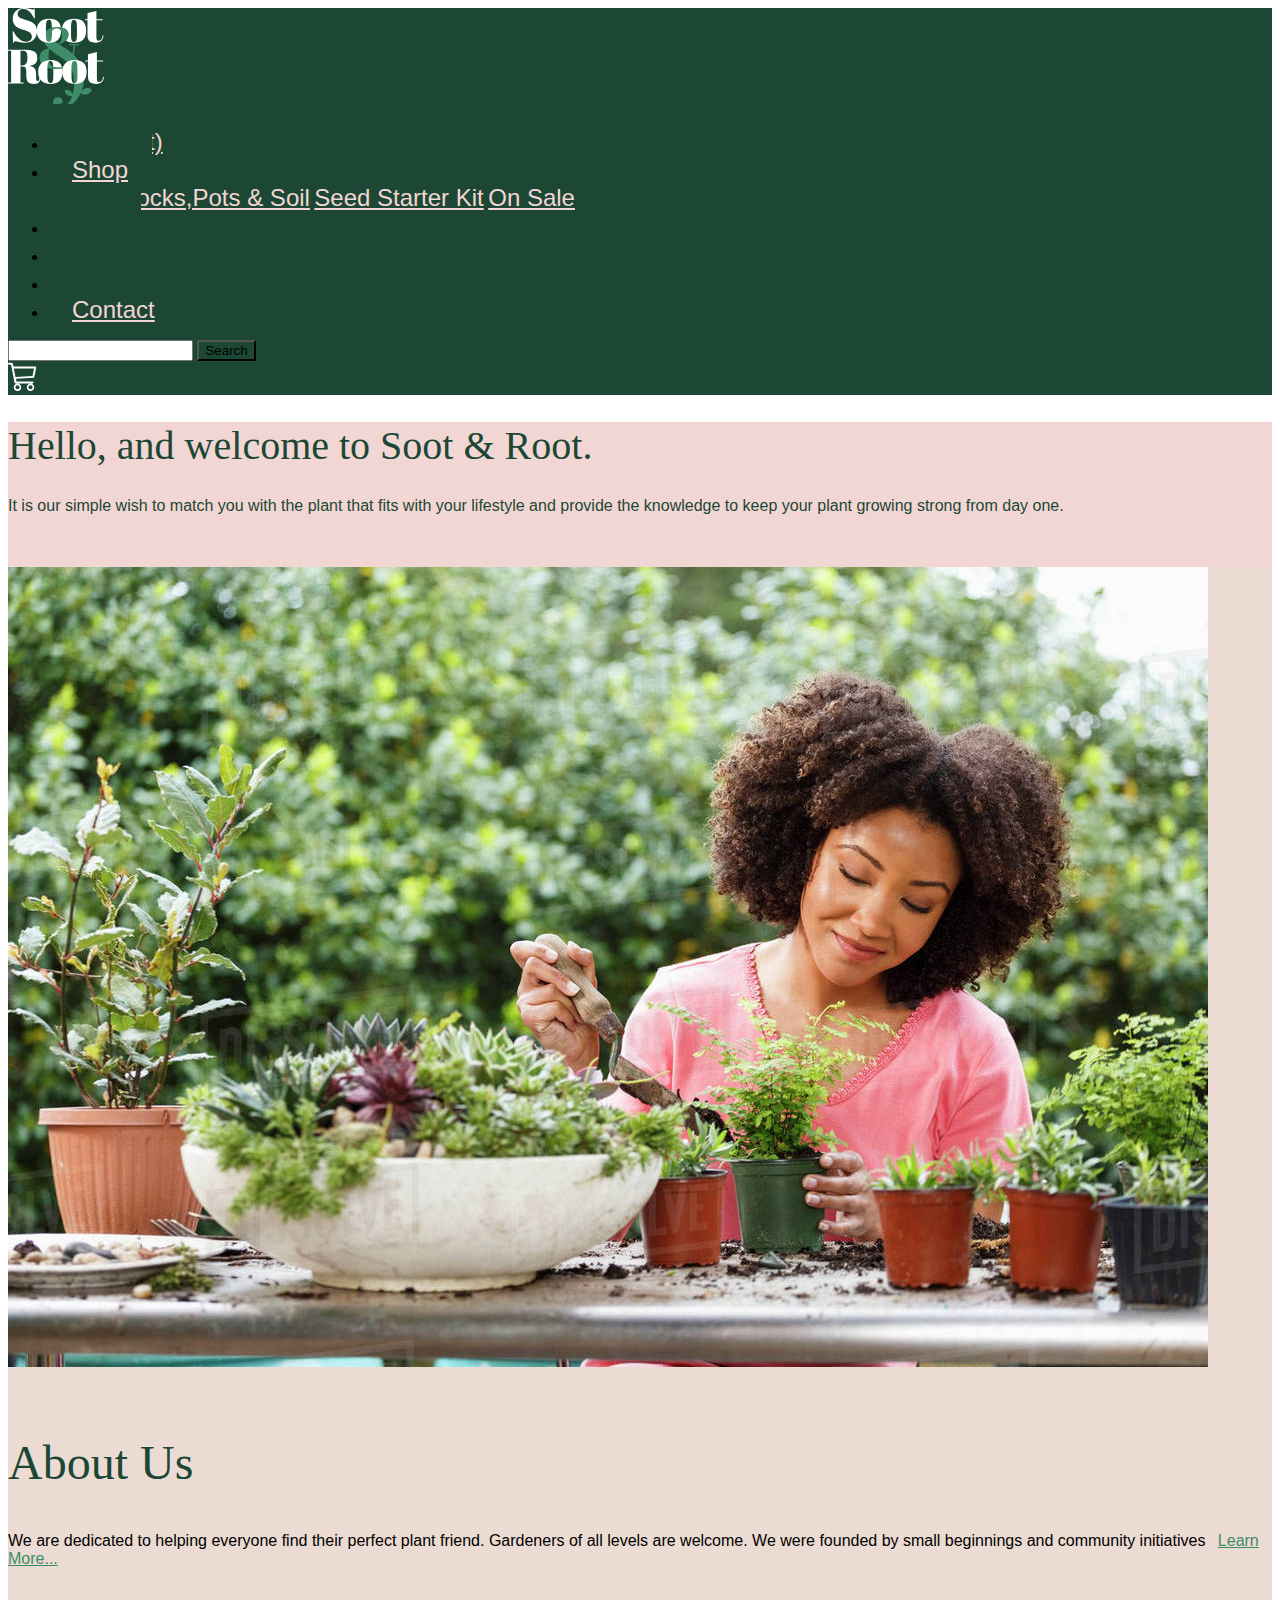
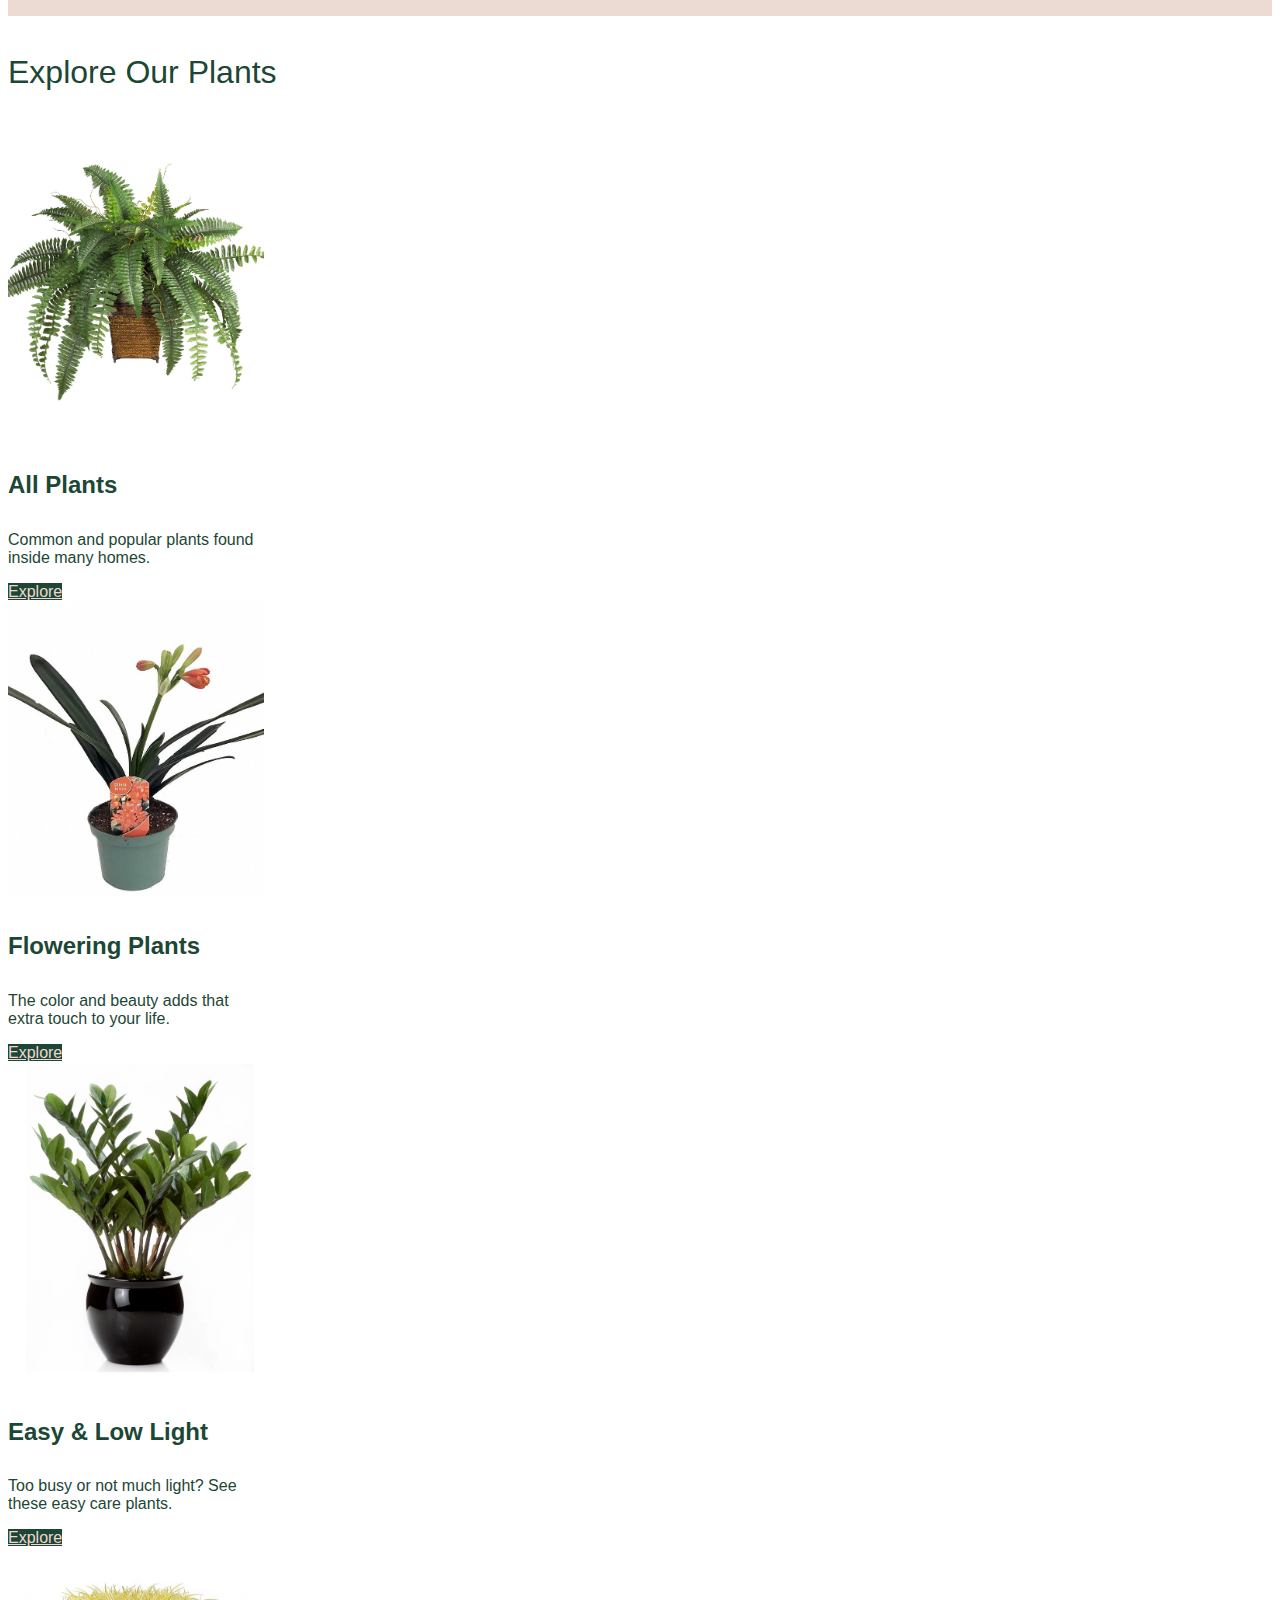
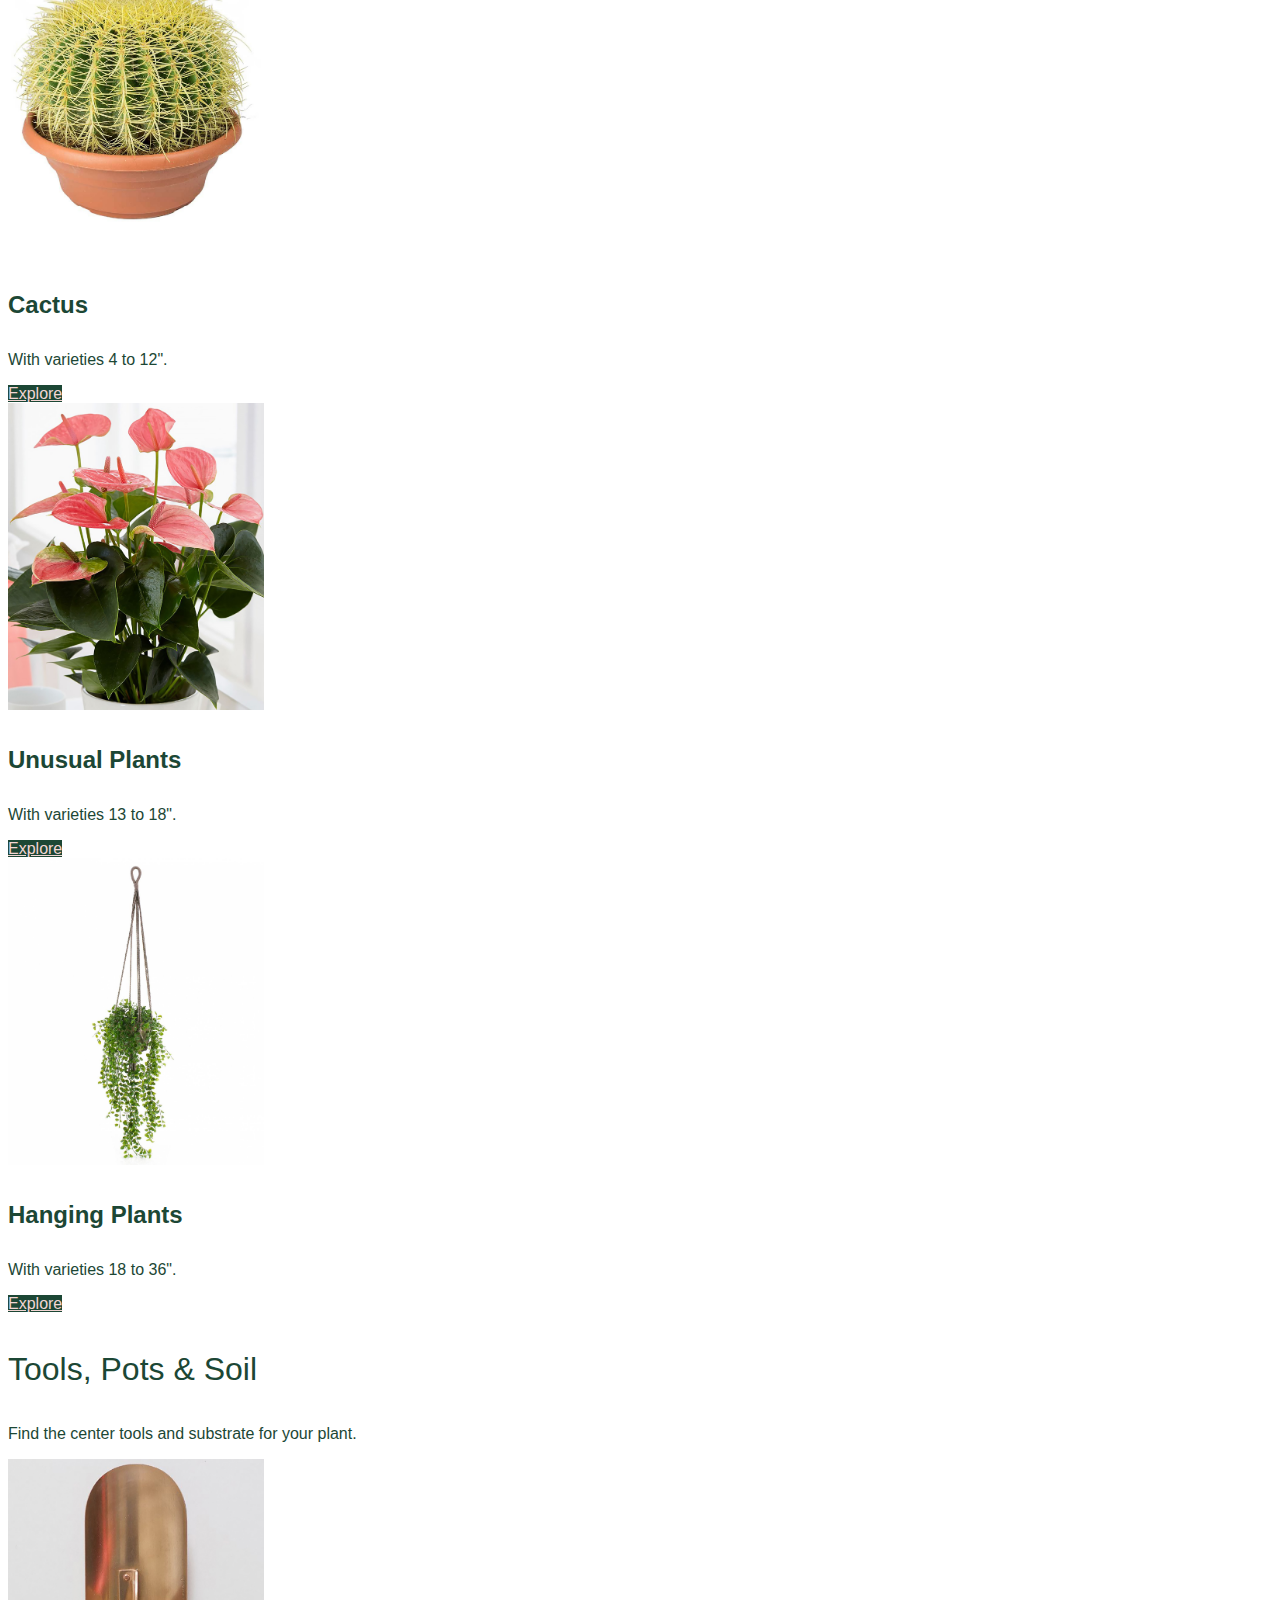
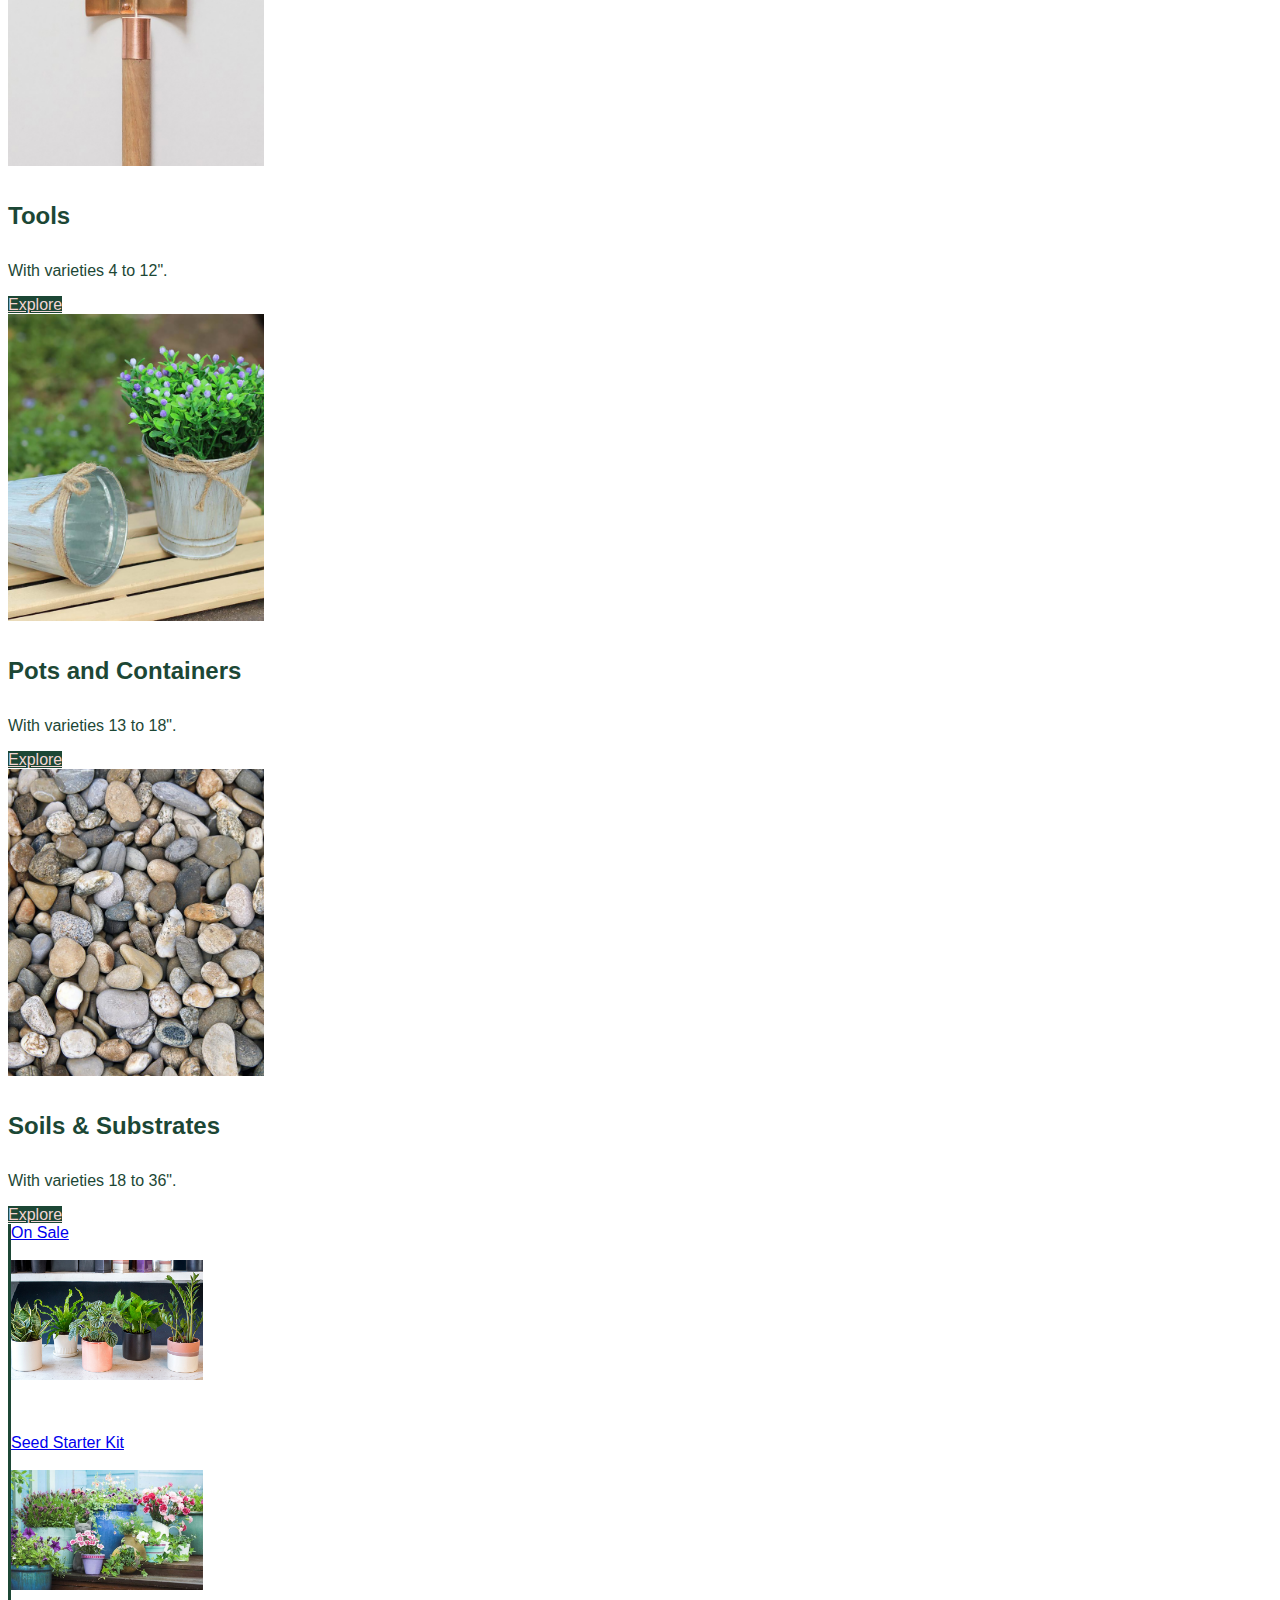
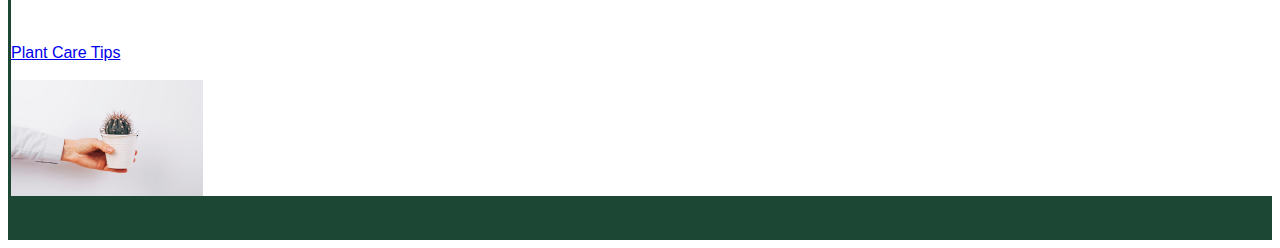
==== sandr/index.html @ 1f1c5379 "Update index.html" ====
<!DOCTYPE html>
<html lang="en">
<head>
    <meta charset="UTF-8">
    <meta name="viewport" content="width=device-width, initial-scale=1.0">
    <title>Soot&Root HomePage</title>


    <link href="https://fonts.googleapis.com/css2?family=Libre+Baskerville&display=swap" rel="stylesheet">


 <!-- Bootstrap CSS -->
 <link rel="stylesheet" href="https://maxcdn.bootstrapcdn.com/bootstrap/4.0.0-beta.2/css/bootstrap.min.css" integrity="sha384-PsH8R72JQ3SOdhVi3uxftmaW6Vc51MKb0q5P2rRUpPvrszuE4W1povHYgTpBfshb" crossorigin="anonymous">
 <link href="styles/main.css" rel="stylesheet">



</head>
<body>


  <!-- NAVBAR -->

    <nav class="navbar navbar-expand-lg navbar-dark sticky-top">
        <div class="container">

        <a class="navbar-brand" href="#"><img src="images/soot&root_logo.svg" alt="Soot & Root" id="logo"></a>

        <button class="navbar-toggler" type="button" data-toggle="collapse" data-target="#navbarTogglerDemo02" aria-controls="navbarTogglerDemo02" aria-expanded="false" aria-label="Toggle navigation">
          <span class="navbar-toggler-icon"></span>
        </button>

        <div class="collapse navbar-collapse" id="navbarTogglerDemo02">
          <ul class="navbar-nav mr-auto mt-2 mt-lg-0">
            <li class="nav-item active">
              <a class="nav-link" href="#"><span class="sr-only">(current)</span></a>
            </li>

            <li class="nav-item dropdown">
                <a class="nav-link dropdown-toggle"  data-toggle="dropdown" data-target="dropdown_target" href="">Shop</a>

                <span class="caret"></span>

                <div class="dropdown-menu" aria-labelledby="dropdown_target">

                  <a class="dropdown-item" href="plants.html">Plants</a>
                    <a class="dropdown-item" href="tools.html">Rocks,Pots & Soil</a>
                    <a class="dropdown-item" href="#">Seed Starter Kit</a>
                    <a class="dropdown-item" href="#">On Sale</a>

                </div>
            </li>

            <li class="nav-item">
                <a class="nav-link" href="#">Cart</a>
            </li>
            <li class="nav-item">
                <a class="nav-link" href="#">Account</a>
            </li>
            <li class="nav-item">
              <a class="nav-link" href="">About Us</a>
          </li>
          <li class="nav-item">
              <a class="nav-link" href="">Contact</a>
          </li>
        </ul>


    <span class="search">

        <form class="form-inline">
            <input class="form-control-sm border-0" type="search" placeholder=""
            aria-label="Search">
            <button class="border-0 btn btn-secondary" style="background-color:rgb(28,71,53);" type="submit">Search</button>
        </form>
    </span>

      <a class="navbar" href="#"><img src="images/icons/cart3.svg" alt="cart" id="cart"></a>
    </div>

</div>
</nav>
</div>

<!-- JUMBOTRON -->


<div class="jumbotron py-3">
    <div class="container border-0">
      <h1 class="display-3">Hello, and welcome to Soot & Root.</h1>
      <p class="lead">It is our simple wish to match you with the plant that fits with your lifestyle and provide the knowledge to keep your plant growing strong from day one.</p>
    </div>
    <br><br>
    <!-- <div>
      <p class="h4">Join us on social media we love to see your plants grow and hear your stories.</p>
      <br><br> -->
      <!-- <div class="d-inline">
      <a href="#"><img src="images/icons/instagram.svg" alt="" id="sM"></a>
      <a href="#"><img src="images/icons/twitter.svg" alt="" id="sM"></a>
      <a href="#"><img src="images/icons/pinterest.svg" alt="" id="sM"></a>
      <a href="#"><img src="images/icons/linkedin.svg" alt="" id="sM"></a>
    </div> -->

</div>

<!-- MAIN CONTENT -->
<div class="container-fluid" id="homepage-about">
<img src="images/about-us/woman-gardening.jpg" class="col-12">
<div class="col-12" id="aboutus-textblock">
    <h2 class="display-4">About Us</h2>
    <span>We are dedicated to helping everyone find their perfect plant friend. Gardeners of all levels are welcome. We were founded by small beginnings and community initiatives</span>
    <span><a id="aboutus-emphasis" href="#">Learn More...</a></span>

  </div>

</div>



    <div class="container">
      <div class="row">
        <div class="col-12 col-lg-9 pr-5">
          <p class="h2">Explore Our Plants</p>


          <div class="row">
          <div class="col-sm-4 mt-4" >
              <img src="images/plants/boston-fern.jpg"  class="card-img-top border-0 mb-4" alt="...">
            <div class="card border-0">
              <div class="card-body">
                <h4 class="card-title">All Plants</h4>
                <p class="card-text">Common and popular plants found inside many homes.</p>
                <a href="#" class="btn btn-primary border-0" style="background-color:rgb(28,71,53);">Explore</a>
              </div>
            </div>
          </div>
          <div class="col-sm-4 mt-4" >
              <img src="images/plants/Kaffir-Lily.jpg"  class="card-img-top mb-4" alt="...">
            <div class="card border-0">
              <div class="card-body">
                <h4 class="card-title">Flowering Plants</h4>
                <p class="card-text">The color and beauty adds that extra touch to your life.</p>
                <a href="#" class="btn btn-primary border-0" style="background-color:rgb(28,71,53);">Explore</a>

              </div>
            </div>
          </div>
          <div class="col-sm-4 mt-4">
            <img src="images/plants/zz-plant.jpg"  class="card-img-top mb-4" alt="...">
          <div class="card border-0">
            <div class="card-body">
              <h4 class="card-title">Easy & Low Light</h4>
              <p class="card-text">Too busy or not much light? See these easy care plants.</p>
              <a href="#" class="btn btn-primary border-0" style="background-color:rgb(28,71,53);">Explore</a>

            </div>
          </div>
        </div>

        <div class="container mt-5 ">
        </div>
        <div class="container">
          <div class="row">
              <div class="col-sm-4 mt-4">
                  <img src="images/plants/golden-barrel-cactus.jpg"  class="card-img-top mb-4" alt="...">
                <div class="card border-0" >
                  <div class="card-body">
                    <h4 class="card-title">Cactus</h4>
                    <p class="card-text">With varieties 4 to 12".</p>
                    <a href="#" class="btn btn-primary border-0" style="background-color:rgb(28,71,53);">Explore</a>

                  </div>
                </div>
              </div>
              <div class="col-sm-4 mt-4">
                  <img src="images/plants/flamingo-flower.jpg" class="card-img-top mb-4" alt="...">
                <div class="card border-0">
                  <div class="card-body">
                    <h4 class="card-title">Unusual Plants</h4>
                    <p class="card-text">With varieties 13 to 18".</p>
                    <a href="#" class="btn btn-primary border-0" style="background-color:rgb(28,71,53);">Explore</a>

                  </div>
                </div>
              </div>
              <div class="col-sm-4 mt-4">
                <img src="images/plants/creeping-fig.jpg" class="card-img-top mb-4" alt="...">
              <div class="card border-0">
                <div class="card-body">
                  <h4 class="card-title">Hanging Plants</h4>
                  <p class="card-text">With varieties 18 to 36".</p>
                  <a href="#" class="btn btn-primary border-0" style="background-color:rgb(28,71,53);">Explore</a>

                </div>
              </div>
            </div>

            <div class="container mt-5">
              <p class="h2">Tools, Pots & Soil </p>
              <p>Find the center tools and substrate for your plant.</p>
            </div>
            <div class="container">
              <div class="row">
                  <div class="col-sm-4 mt-4">
                      <img src="images/tools/tools.jpg" class="card-img-top mb-4" alt="...">
                    <div class="card border-0" >
                      <div class="card-body">
                        <h4 class="card-title">Tools</h4>
                        <p class="card-text">With varieties 4 to 12".</p>
                        <a href="#" class="btn btn-primary border-0" style="background-color:rgb(28,71,53);">Explore</a>

                      </div>
                    </div>
                  </div>
                  <div class="col-sm-4 mt-4">
                      <img src="images/tools/metal-pots.jpg" class="card-img-top mb-4" alt="...">
                    <div class="card border-0">
                      <div class="card-body">
                        <h4 class="card-title">Pots and Containers</h4>
                        <p class="card-text">With varieties 13 to 18".</p>
                        <a href="#" class="btn btn-primary border-0" style="background-color:rgb(28,71,53);">Explore</a>

                      </div>
                    </div>
                  </div>
                  <div class="col-sm-4 mt-4">
                    <img src="images/tools/river-rock.jpg" class="card-img-top mb-4" alt="...">
                  <div class="card border-0">
                    <div class="card-body">
                      <h4 class="card-title">Soils & Substrates</h4>
                      <p class="card-text">With varieties 18 to 36".</p>
                      <a href="#" class="btn btn-primary border-0" style="background-color:rgb(28,71,53);">Explore</a>

                    </div>

                  </div>

                  </div>
              </div>
            </div>
            </div>
          </div>
        </div>
      </div>

<!-- SIDEBAR  -->

      <div class="col-12 col-lg-3 float-center pl-5 text-justify-center" id="vl">
        <a href="#on_sale.html" class="h3 m-t-5 justify-content-center text-justify-center">On Sale</a>
          <br><br>
        <div class="d-flex justify-content-center">
          <img src="images/plants/indoor-plants.jpg" alt="" class="lD sidebar-img">
          <img src="images/plants/indoor-plants.jpg" alt="" class="mD sidebar-img-small">
        </div>
          <br><br><br>
        <a href="#seed_starter_kit.html" class="h3 justify-content-center">Seed Starter Kit</a>
          <br><br>
        <div class="d-flex justify-content-center">
          <a href="#"><img src="images/plants/outdoor-plants.jpg" alt="" class="lD sidebar-img"></a>
          <a href="#"><img src="images/plants/outdoor-plants.jpg" alt="" class="mD sidebar-img-small"></a>
        </div>
        <br><br><br>
        <a href="#plant_care.html" class="h3 justify-content-center">Plant Care Tips</a>
          <br><br>
        <div class="d-flex justify-content-center">
          <a href="#"><img src="images/plants/plant-care.jpg" alt="" class="lD sidebar-img"></a>
          <a href="#"><img src="images/plants/plant-care.jpg" alt="" class="mD sidebar-img-small"></a>
        </div>
    </div>



  </div>
 </div>




      </div>
              <!-- FOOTER -->

            <nav class="navbar navbar-expand-xl navbar-dark mt-4" style="background-color:rgb(28,71,53);">


                      <a href="#"><img src="images/icons/pinterest_2.svg" alt="" id="sM"></a>
                      <a href="#"><img src="images/icons/linkedin_2.svg" alt="" id="sM"></a>
                    </div>



        </nav>




    <!-- Optional JavaScript -->
<!-- jQuery first, then Popper.js, then Bootstrap JS -->
<script src="https://code.jquery.com/jquery-3.2.1.slim.min.js" integrity="sha384-KJ3o2DKtIkvYIK3UENzmM7KCkRr/rE9/Qpg6aAZGJwFDMVNA/GpGFF93hXpG5KkN" crossorigin="anonymous"></script>
<script src="https://cdnjs.cloudflare.com/ajax/libs/popper.js/1.12.3/umd/popper.min.js" integrity="sha384-vFJXuSJphROIrBnz7yo7oB41mKfc8JzQZiCq4NCceLEaO4IHwicKwpJf9c9IpFgh" crossorigin="anonymous"></script>
<script src="https://maxcdn.bootstrapcdn.com/bootstrap/4.0.0-beta.2/js/bootstrap.min.js" integrity="sha384-alpBpkh1PFOepccYVYDB4do5UnbKysX5WZXm3XxPqe5iKTfUKjNkCk9SaVuEZflJ" crossorigin="anonymous"></script>
</body>
</html>
---- sandr/styles/main.css ----
body {
    font-family: 'Trebuchet MS', 'Lucida Sans Unicode', 'Lucida Grande', 'Lucida Sans', Arial, sans-serif;
}

p{
    font-family: "Trebuchet MS", "Lucida Grande", "Lucida Sans Unicode", "Lucida Sans",
    Tahoma, sans-serif;
    font-size: 16px;
    font-style: bold;
    font-variant: normal;
    color: rgb(28,71,53);
}


h1 {
    font-family: 'Libre Baskerville', serif;
    font-family: 'Baskerville', serif;
    font-size: 40px;
    font-style: bold;
    font-variant: normal;
    font-weight: 400;
    line-height: 48px;
    color: rgb(28,71,53);
}

p.h1, .display-4 {
    font-family: 'Baskerville', serif;
    font-size: 48px;
    font-style: normal;
    font-variant: normal;
    font-weight: 400;
    line-height: 58px;
    color: rgb(28,71,53);
}

p.h2 {
    font-family: "Trebuchet MS", "Lucida Grande", "Lucida Sans Unicode", "Lucida Sans",
    Tahoma, sans-serif;
    font-size: 32px;
    font-style: bold;
    font-variant: normal;
    font-weight: 400;
    line-height: 48px;
    color: rgb(28,71,53);
}

a.h3:hover{
    color: #3C8E6A;
    text-decoration: none;
}


p.h3 {
    font-family: "Trebuchet MS", "Lucida Grande", "Lucida Sans Unicode", "Lucida Sans",
    Tahoma, sans-serif;
    font-size: 28px;
    font-style: normal;
    font-variant: normal;
    font-weight: 400;
    line-height: 17px; }

h4{
    font-family: "Trebuchet MS", "Lucida Grande", "Lucida Sans Unicode", "Lucida Sans",
    Tahoma, sans-serif;
    font-size: 24px;
    font-style: bold;
    font-variant: normal;
    color: rgb(28,71,53);
}

/* Navbar */
.navbar-dark .navbar-nav .nav-link{
    font-family: "Trebuchet MS", "Lucida Grande", "Lucida Sans Unicode", "Lucida Sans",
    Tahoma, sans-serif;
    font-size: 24px;
    color: #F2D6D4;
    padding: 1.5rem;
    background-color:rgb(28,71,53);
}

.navbar{
    background-color:rgb(28,71,53);
}

.navbar-dark .navbar-nav .nav-link:hover{
    font-family: "Trebuchet MS", "Lucida Grande", "Lucida Sans Unicode", "Lucida Sans",
    Tahoma, sans-serif;
    font-size: 24px;
    color: white;
    padding: 1.5rem;
}

.footer-nav-link{
    font-family: "Trebuchet MS", "Lucida Grande", "Lucida Sans Unicode", "Lucida Sans",
    Tahoma, sans-serif;
    font-size: 17px;
    color: #F2D6D4;
    padding: 1.5rem;

}

.dropdown-item{
    font-family: "Trebuchet MS", "Lucida Grande", "Lucida Sans Unicode", "Lucida Sans",
    Tahoma, sans-serif;
    font-size: 24px;
    color: #F2D6D4;
    background-color: rgb(28,71,53);
}

.dropdown-item:hover{
    font-family: "Trebuchet MS", "Lucida Grande", "Lucida Sans Unicode", "Lucida Sans",
    Tahoma, sans-serif;
    font-size: 24px;
    color:  rgb(28,71,53) ;
    background-color:#F2D6D4;
}

.dropdown-menu{
    background-color: rgb(28,71,53);
}


/* Main */

.card-text{
    font-family: "Trebuchet MS", "Lucida Grande", "Lucida Sans Unicode", "Lucida Sans",
    Tahoma, sans-serif;
    font-size: 16px;
    font-style: bold;
    font-variant: normal;
    color: rgb(28,71,53);
}


.btn-primary {
    color:#F2D6D4;
}
.btn-primary:hover {
    color:white;
}


/*  Jumbotron */
.jumbotron{
    background-color: #F2D6D4;
    display: none;
    }

p.lead {
    font-family: "Trebuchet MS", "Lucida Grande", "Lucida Sans Unicode", "Lucida Sans",
    Tahoma, sans-serif;
    font-style: normal;
    font-variant: normal;
    font-weight: 400;
    color: rgb(28,71,53);
}


 #cart {
    color: white;
    height: 30px;
    background-color:rgb(28,71,53);
}

#addToCart {
    color: white;
    height: 20px;
    background-color:rgb(28,71,53);
    padding: 0px 9px 4px 0px;
}

#logo {
    height:100px;
}
#sM {
    height: 60px;
    padding: 10px;
    margin: 10px 10px 10px 10px;
}
.mD{
    width: 244px;
}

/* Sidebar */



}
.sidebar-item {
  border-style: solid;
  border-width: medium;
  border-color: #07332d;
}




#iconSun {
    margin: 0 10px 2px 10px;
}
#iconWater {
    margin: 0 10px 2px 10px;
}
#iconFlower {
    margin: 0 10px 2px 10px;
}
#prodPrice {
    margin-top: 7px;
    font-weight: bold;
}





/* [1] The container */
.img-hover-zoom {
    height: 260px; /* [1.1] Set it as per your need */
    overflow: hidden; /* [1.2] Hide the overflowing of child elements */
  }

  /* [2] Transition property for smooth transformation of images */
  .img-hover-zoom img {
    transition: transform .5s ease;
  }

  /* [3] Finally, transforming the image when container gets hovered */
  .img-hover-zoom:hover img {
    transform: scale(1.5);
  }

/* HomePage -- Main */
#homepage-about {
  background-color: #ecdbd2;
}

#aboutus-emphasis {
  color: #3f8c68;
  padding-left: .5em;
}

#aboutus-textblock{
  padding-top: 1.5em;
  padding-bottom: 3em;
  margin-bottom: 2em;
}

.sidebar-img-small {
  display: none;
}

.sidebar-img {
  min-width: 200px;
  max-width: 100%
}


/* Media Queries */
@media only screen and (min-width: 1200px){
/* for desktop: */
.card-img-top {
  width: 16rem;
}

.card {
  width: 16rem;
}

.card-body{
  background-color: #ffffff;
}

.jumbotron {
  display: block;
}

#vl {
    border-left: solid;
    border-width: medium;
    border-color: #1c4735;
}

.sidebar-img-small {
  display: block;
}

/* .sidebar-img {
  display: none; */

}

@media only screen and (min-width: 977px) {
  /* For tablet: */
.card-img-top {
  min-width: 160px;
  max-width: 16em;
}

.mD{
min-width: 10em;
max-width: 12em;
}

.jumbotron {
  display: block;
}

.sidebar-img {
  display: none;
}
.sidebar-img-small {
  display: block;
}


#vl {
    border-left: solid;
    border-width: medium;
    border-color: #1c4735;
}



}
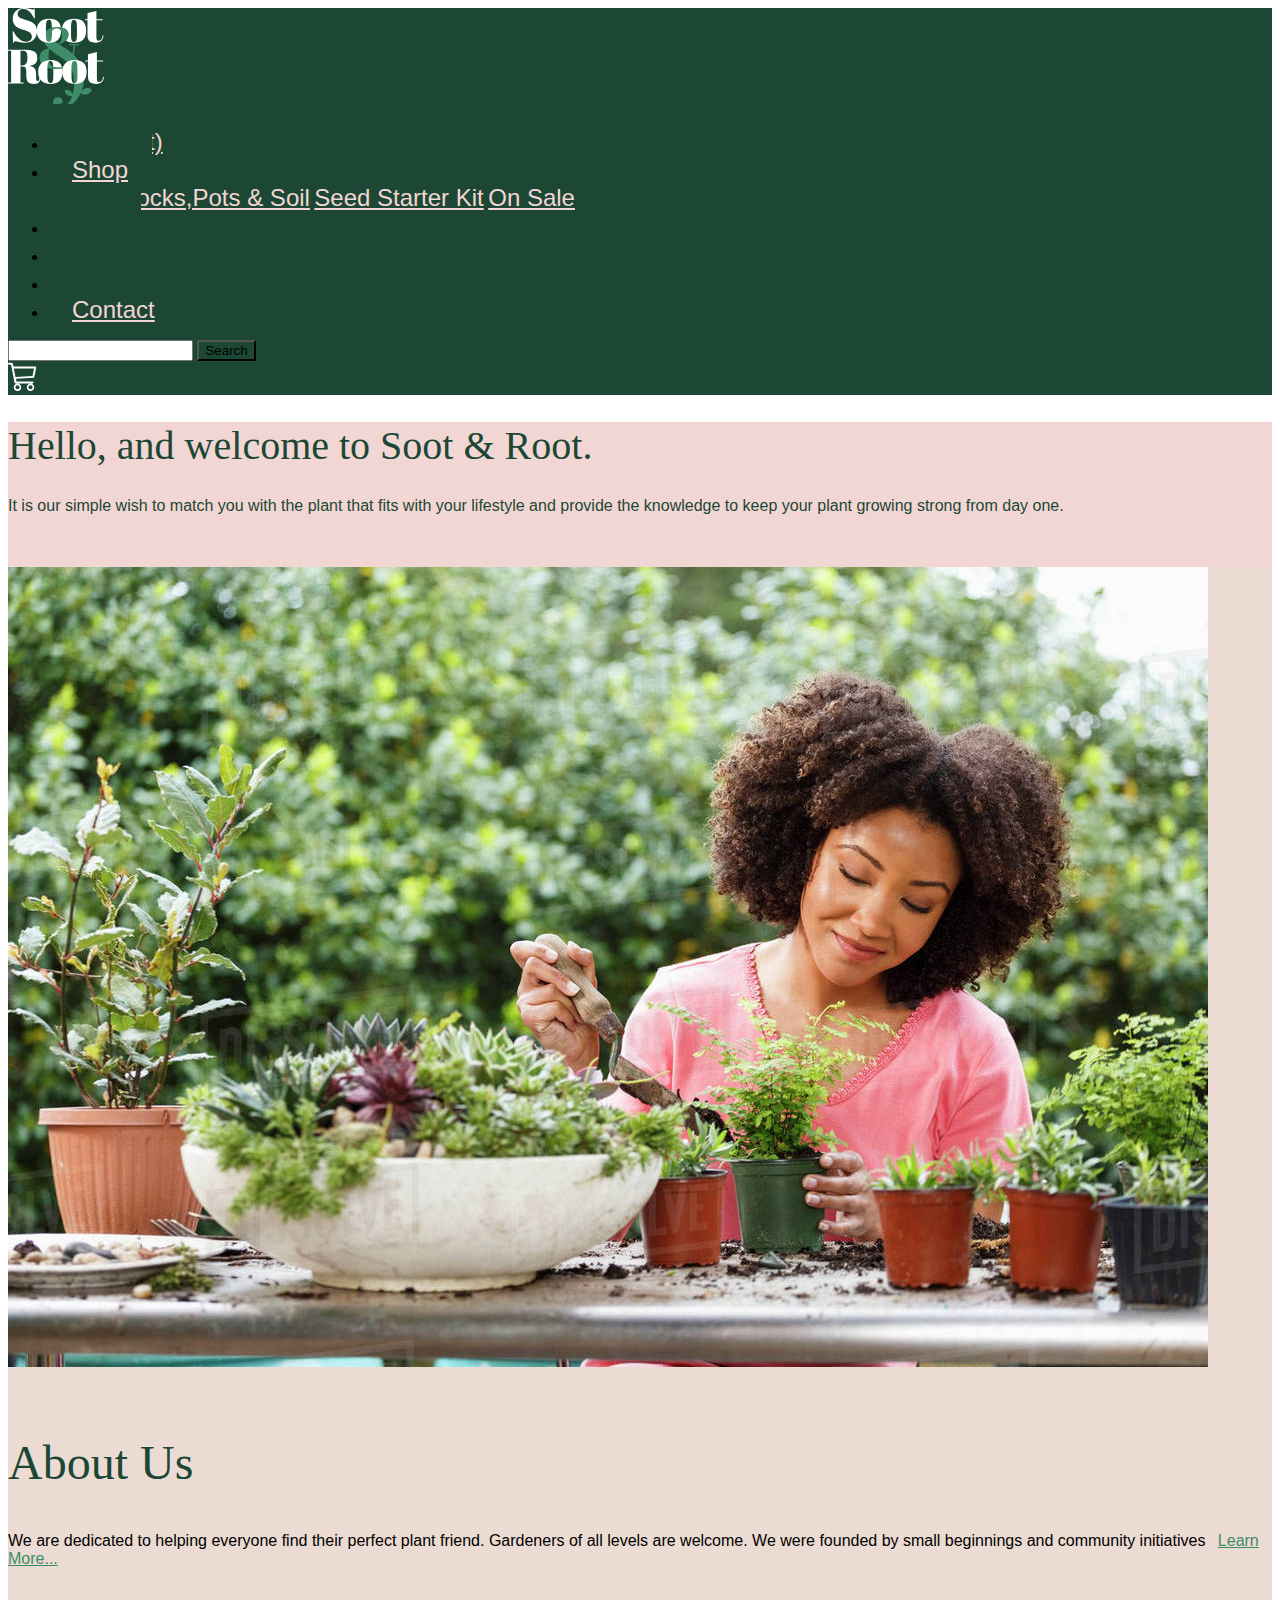
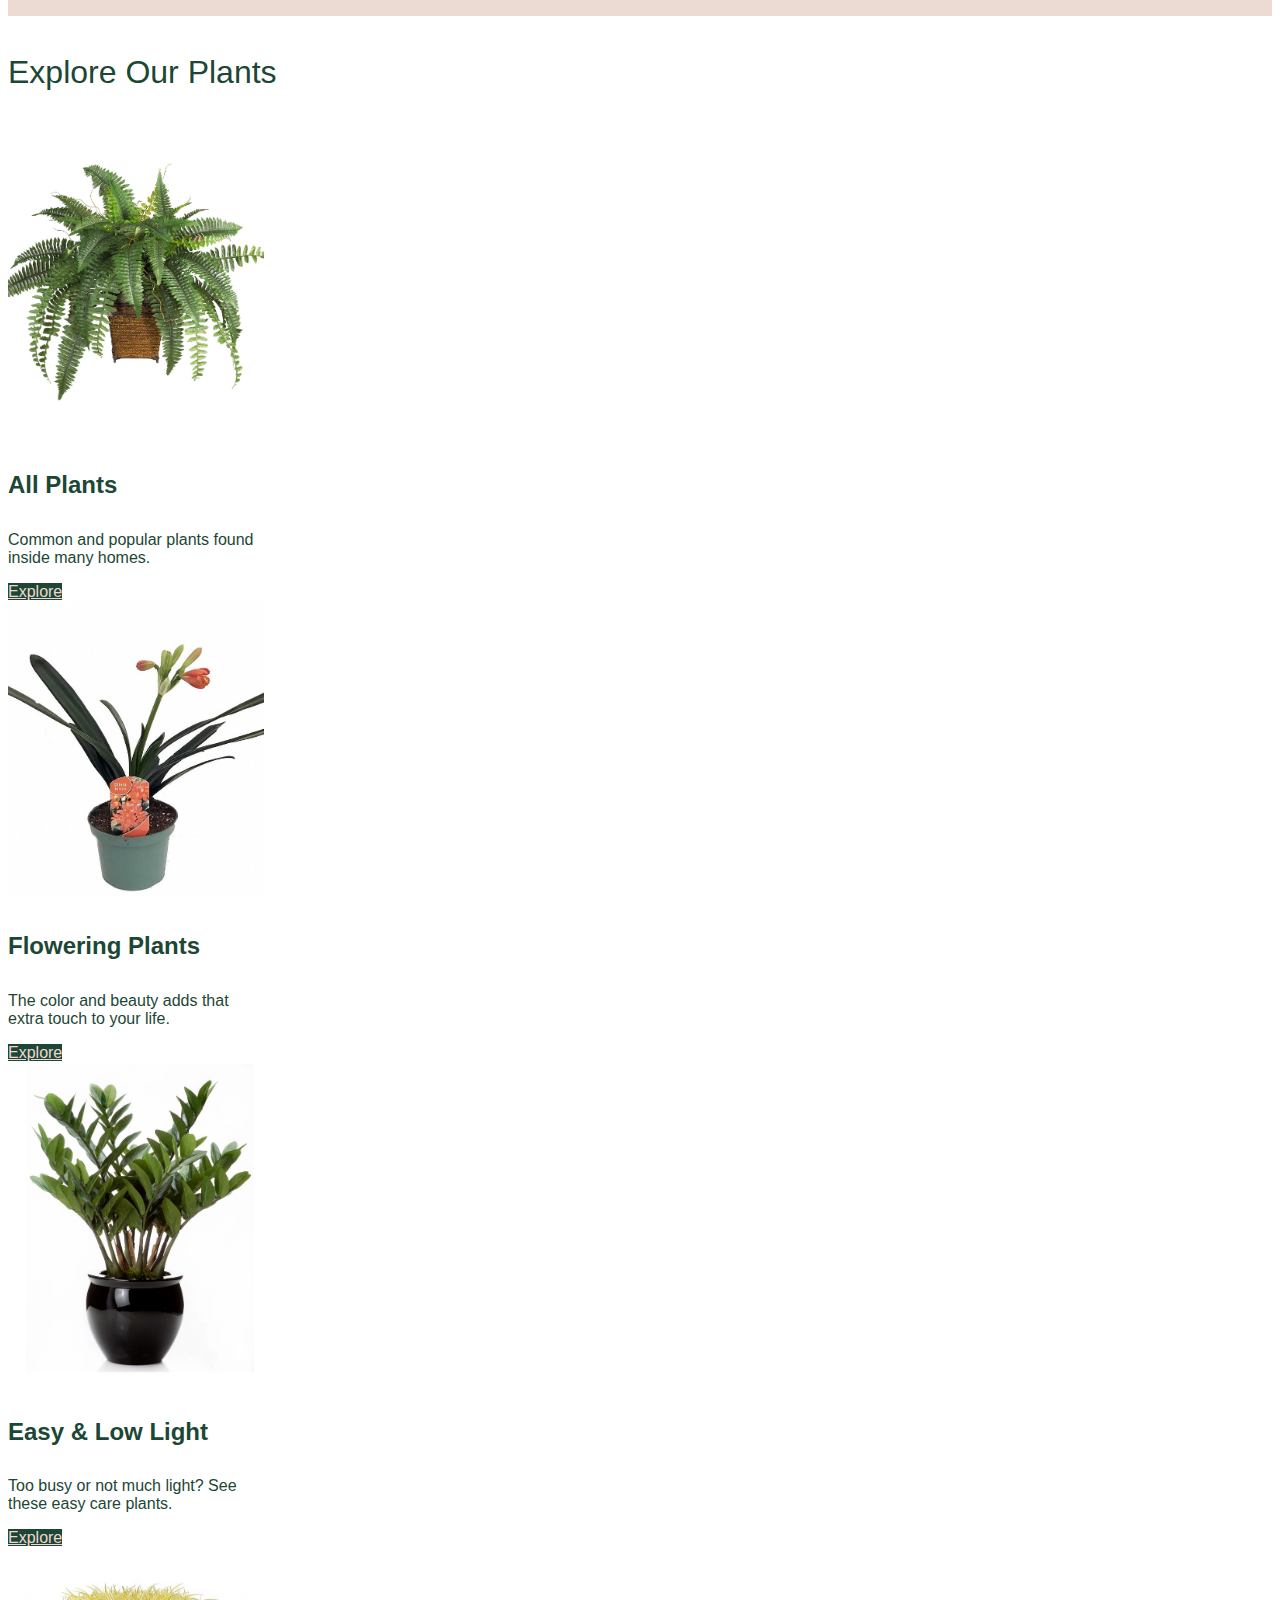
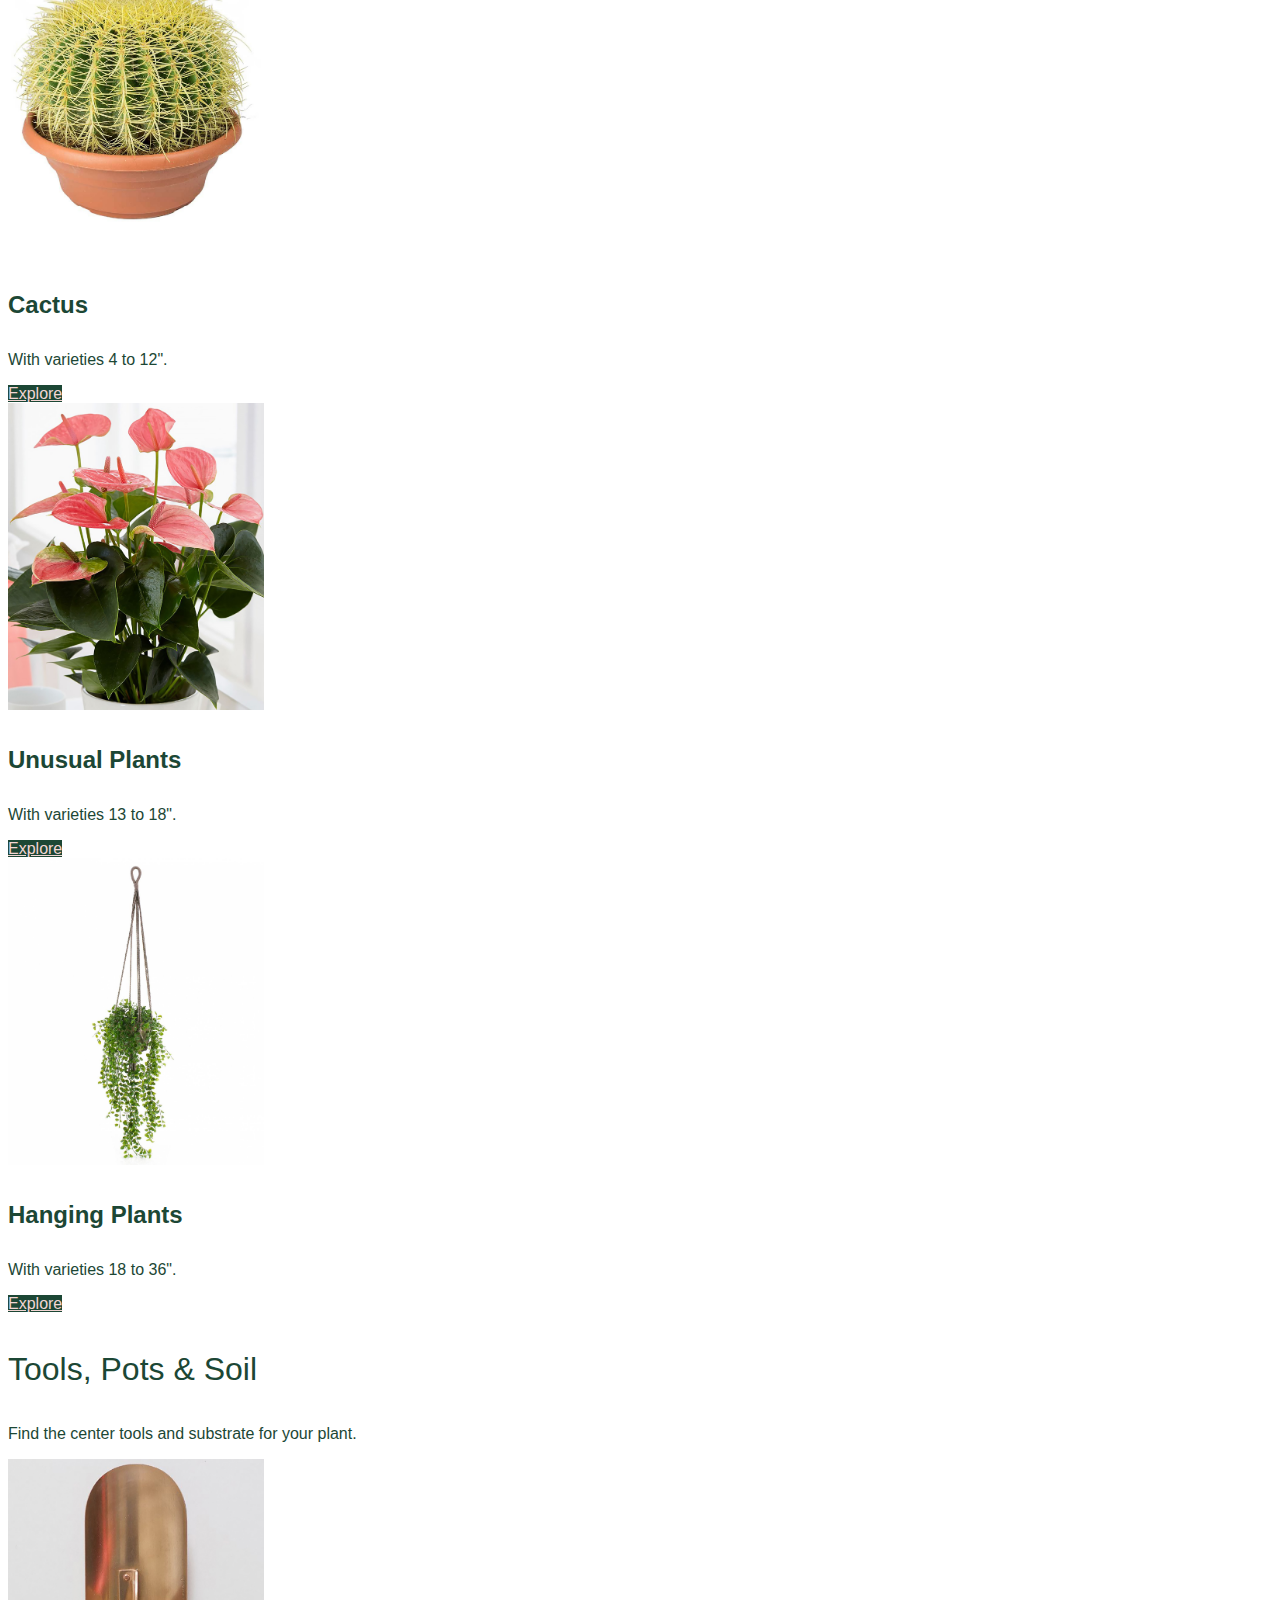
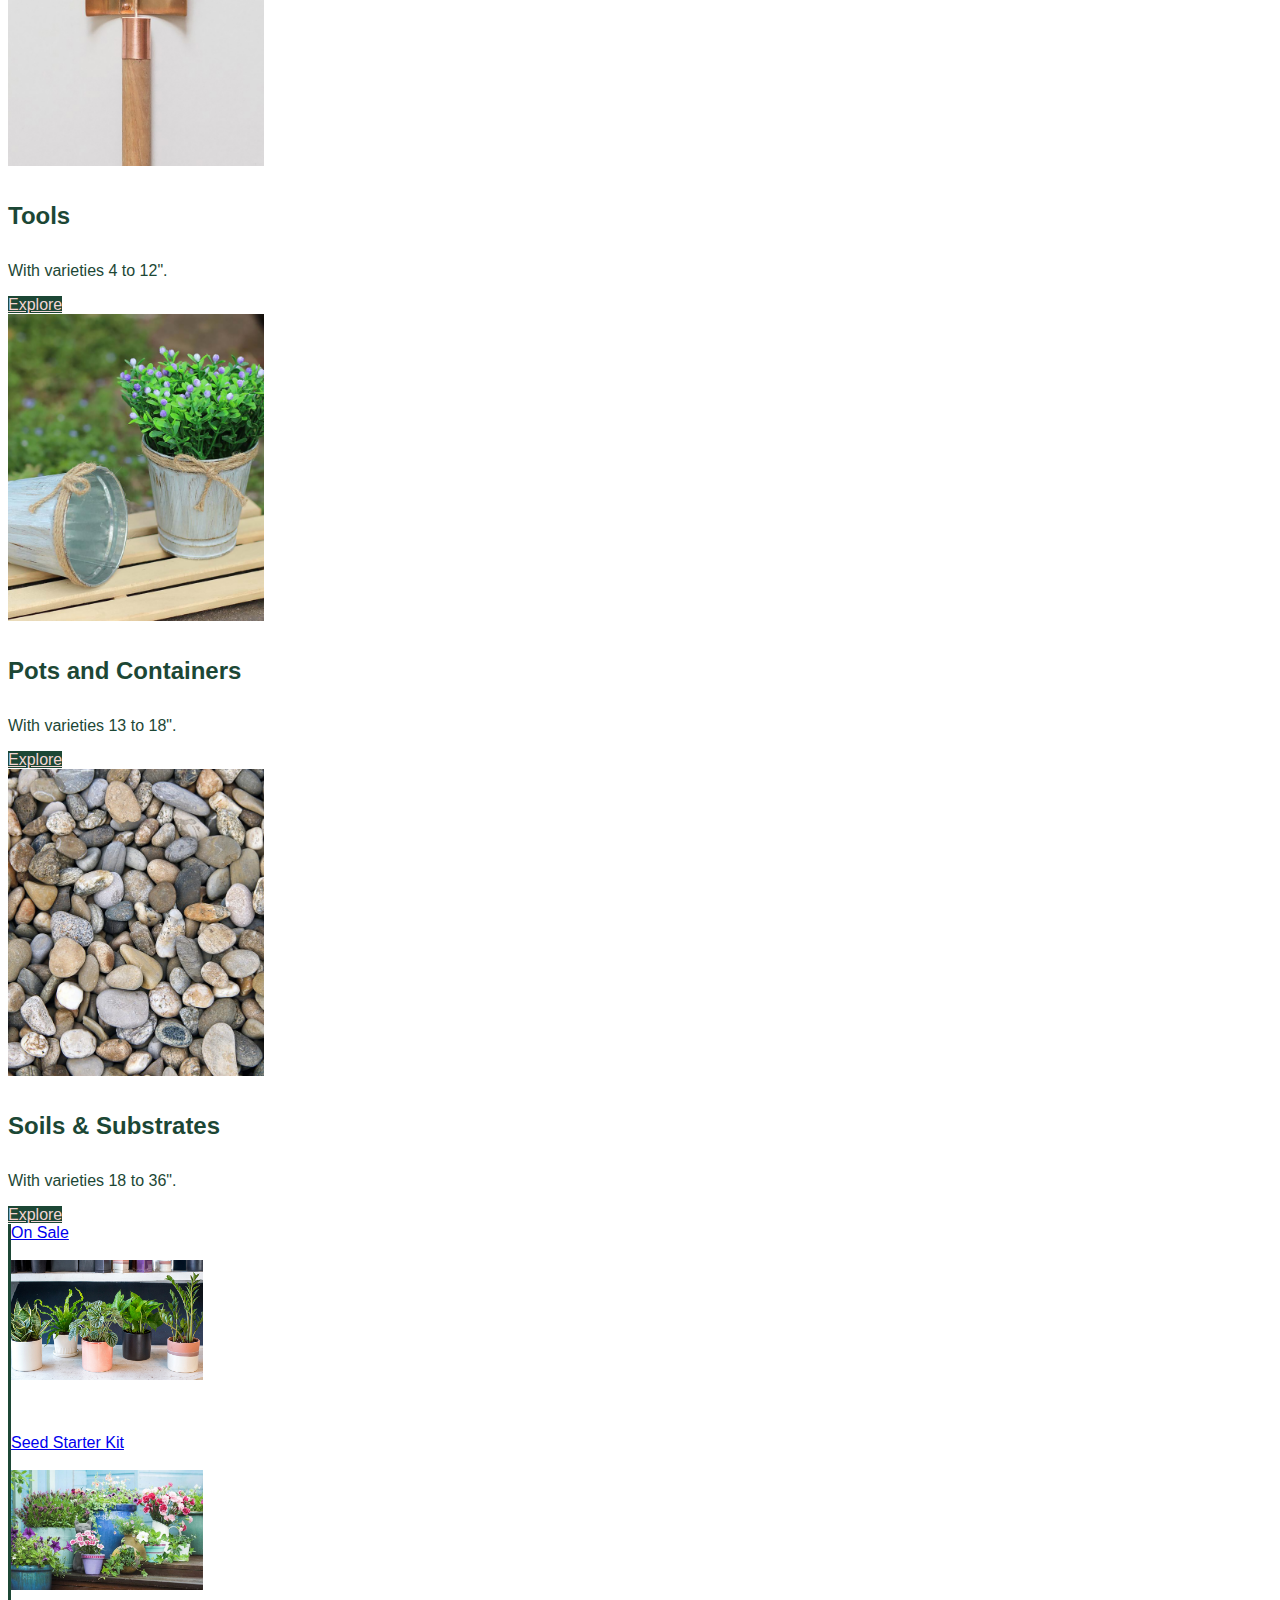
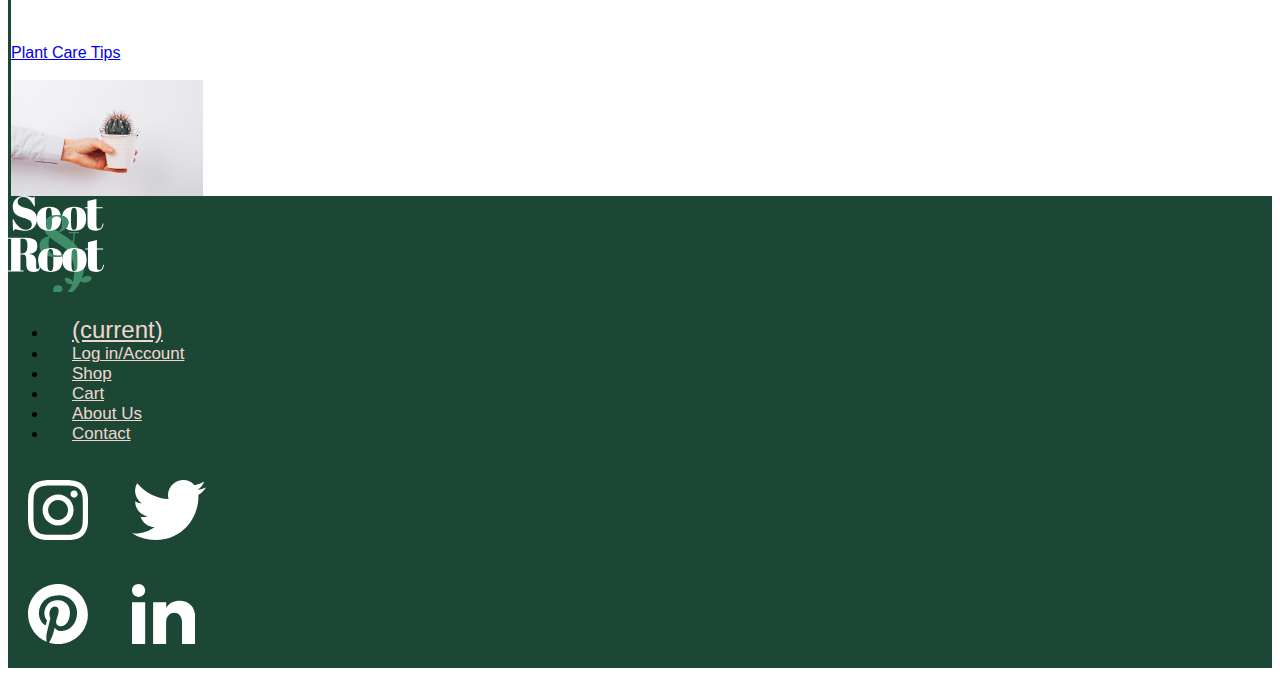
==== commit 3be1eb69: "Made Nav & footers uniform added the icons back into the icons folder" ====
--- a/sandr/index.html
+++ b/sandr/index.html
@@ -41,7 +41,7 @@
 
                 <span class="caret"></span>
 
-                <div class="dropdown-menu" aria-labelledby="dropdown_target">
+                <div class="dropdown-menu border-0" aria-labelledby="dropdown_target">
 
                   <a class="dropdown-item" href="plants.html">Plants</a>
                     <a class="dropdown-item" href="tools.html">Rocks,Pots & Soil</a>
@@ -279,15 +279,51 @@
       </div>
               <!-- FOOTER -->
 
-            <nav class="navbar navbar-expand-xl navbar-dark mt-4" style="background-color:rgb(28,71,53);">
-
-
+              <nav class="navbar navbar-expand-xl navbar-dark mt-4" style="background-color:rgb(28,71,53);">
+
+                <div class="container">
+
+                    <a class="navbar-brand" href="index.html"><img src="images/soot&root_logo.svg" alt="Soot & Root" id="logo"></a>
+
+                    <button class="navbar-toggler" type="button" data-toggle="collapse" data-target="#navbarTogglerDemo02" aria-controls="navbarTogglerDemo02" aria-expanded="false" aria-label="Toggle navigation">
+                      <span class="navbar-toggler-icon"></span>
+                    </button>
+
+
+
+
+                    <div class="collapse navbar-collapse" id="navbarTogglerDemo02">
+
+
+                      <ul class="navbar-nav mr-auto mt-2 mt-lg-0">
+                        <li class="nav-item active">
+                          <a class="nav-link" href="#"><span class="sr-only">(current)</span></a>
+                        </li>
+
+                        <li class="nav-item">
+                            <a class="footer-nav-link"   href="#">Log in/Account</a>
+
+                        <li class="nav-item">
+                            <a class="footer-nav-link" href="#">Shop</a>
+                        </li>
+                        <li class="footer-nav-item">
+                            <a class="footer-nav-link" href="#">Cart</a>
+                        </li>
+                        <li class="nav-item">
+                          <a class="footer-nav-link" href="">About Us</a>
+                      </li>
+                      <li class="nav-item">
+                          <a class="footer-nav-link" href="">Contact</a>
+                      </li>
+                    </ul>
+                    <div class="d-flex">
+                      <a href="#"><img src="images/icons/instagram_2.svg" alt=""id="sM"></a>
+                      <a href="#"><img src="images/icons/twitter_2.svg" alt="" id="sM"></a>
+                      </div>
+                      <div class="d-flex">
                       <a href="#"><img src="images/icons/pinterest_2.svg" alt="" id="sM"></a>
                       <a href="#"><img src="images/icons/linkedin_2.svg" alt="" id="sM"></a>
                     </div>
-
-
-
         </nav>
 
 
--- a/sandr/styles/main.css
+++ b/sandr/styles/main.css
@@ -185,7 +185,7 @@
 
 
 
-}
+
 .sidebar-item {
   border-style: solid;
   border-width: medium;
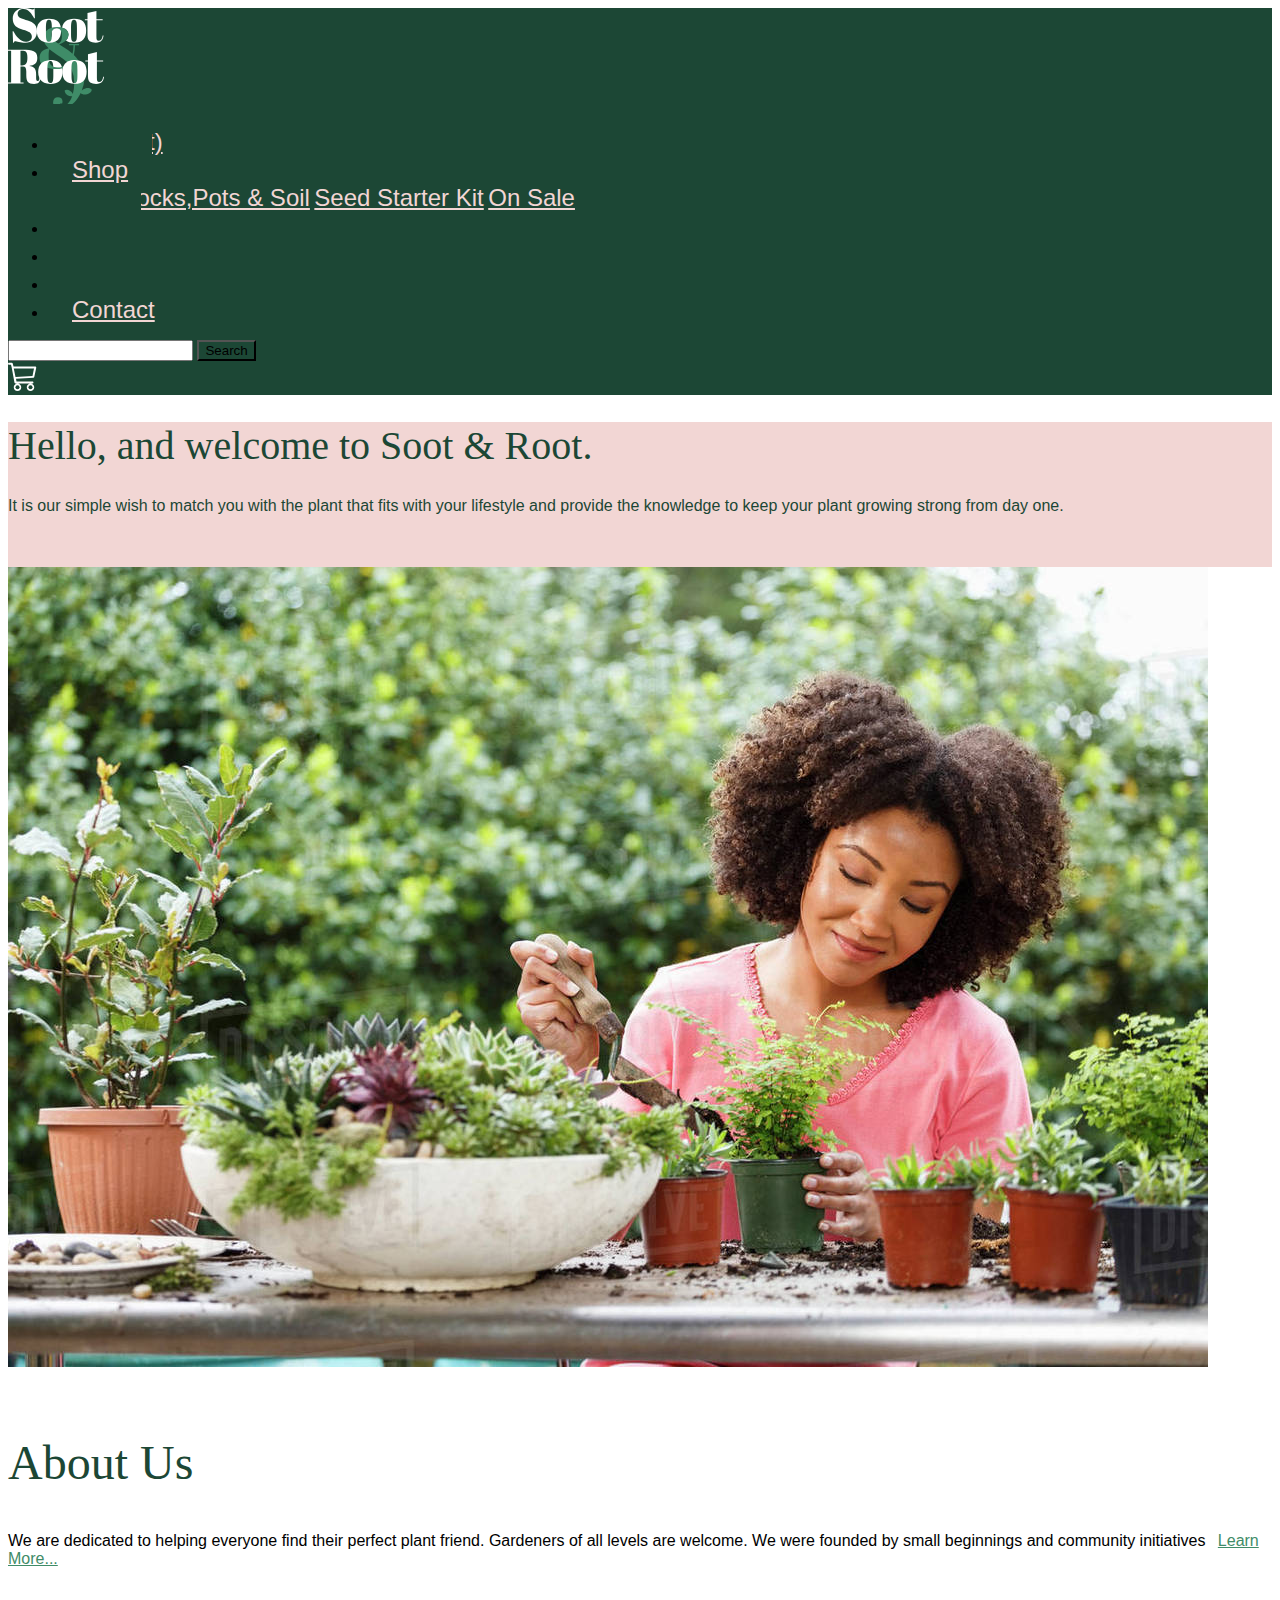
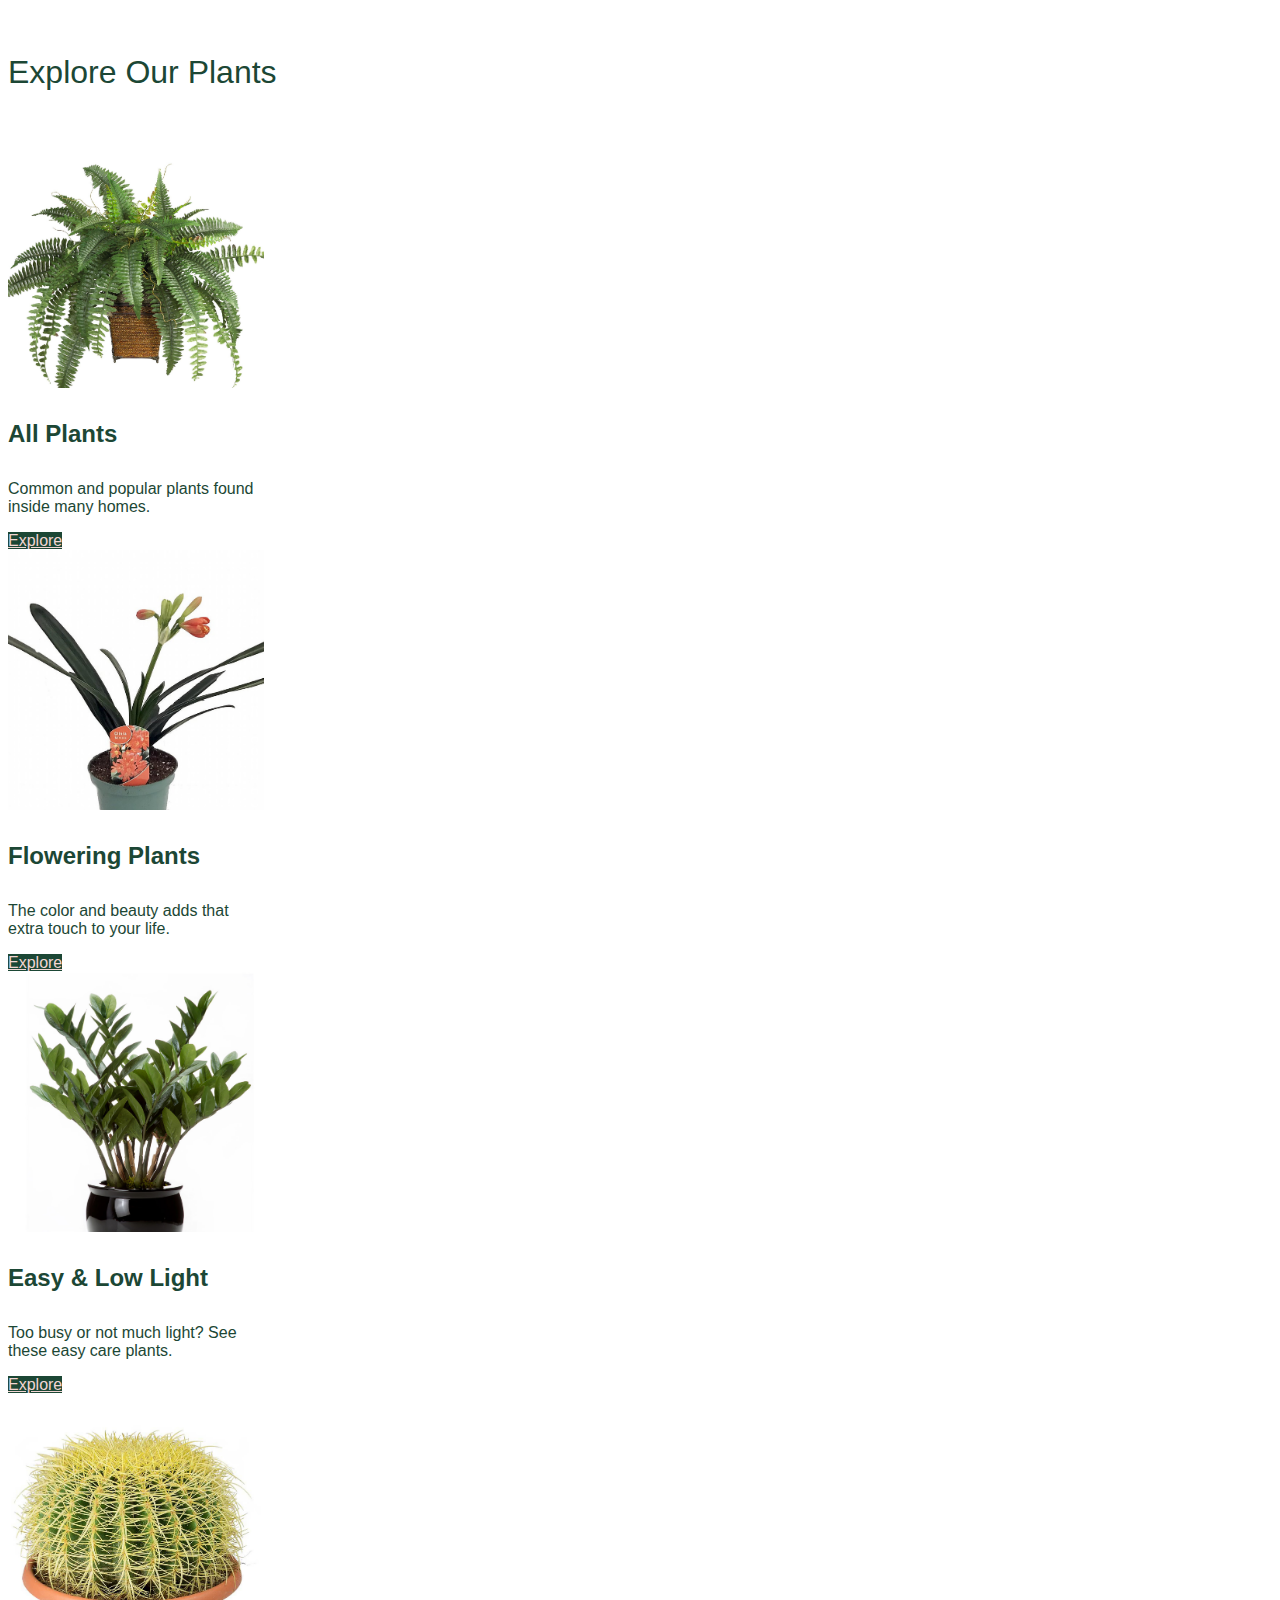
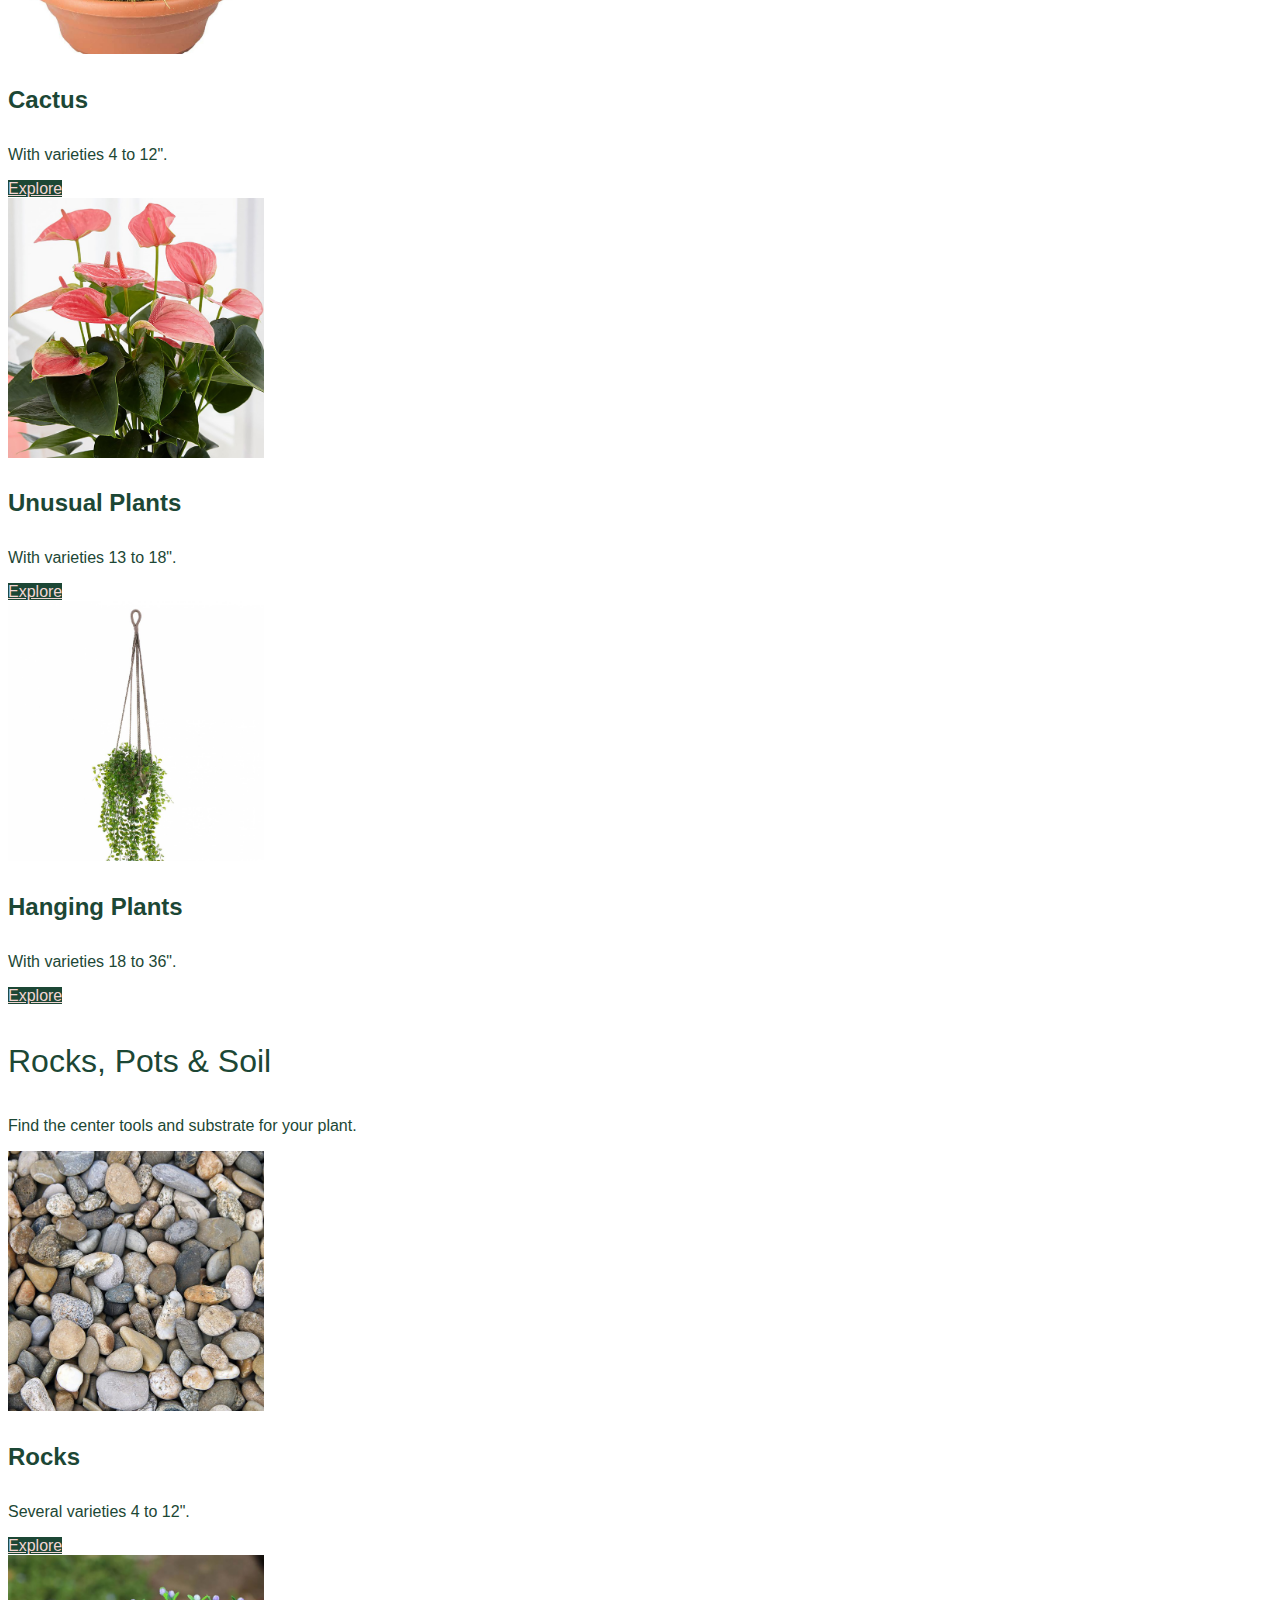
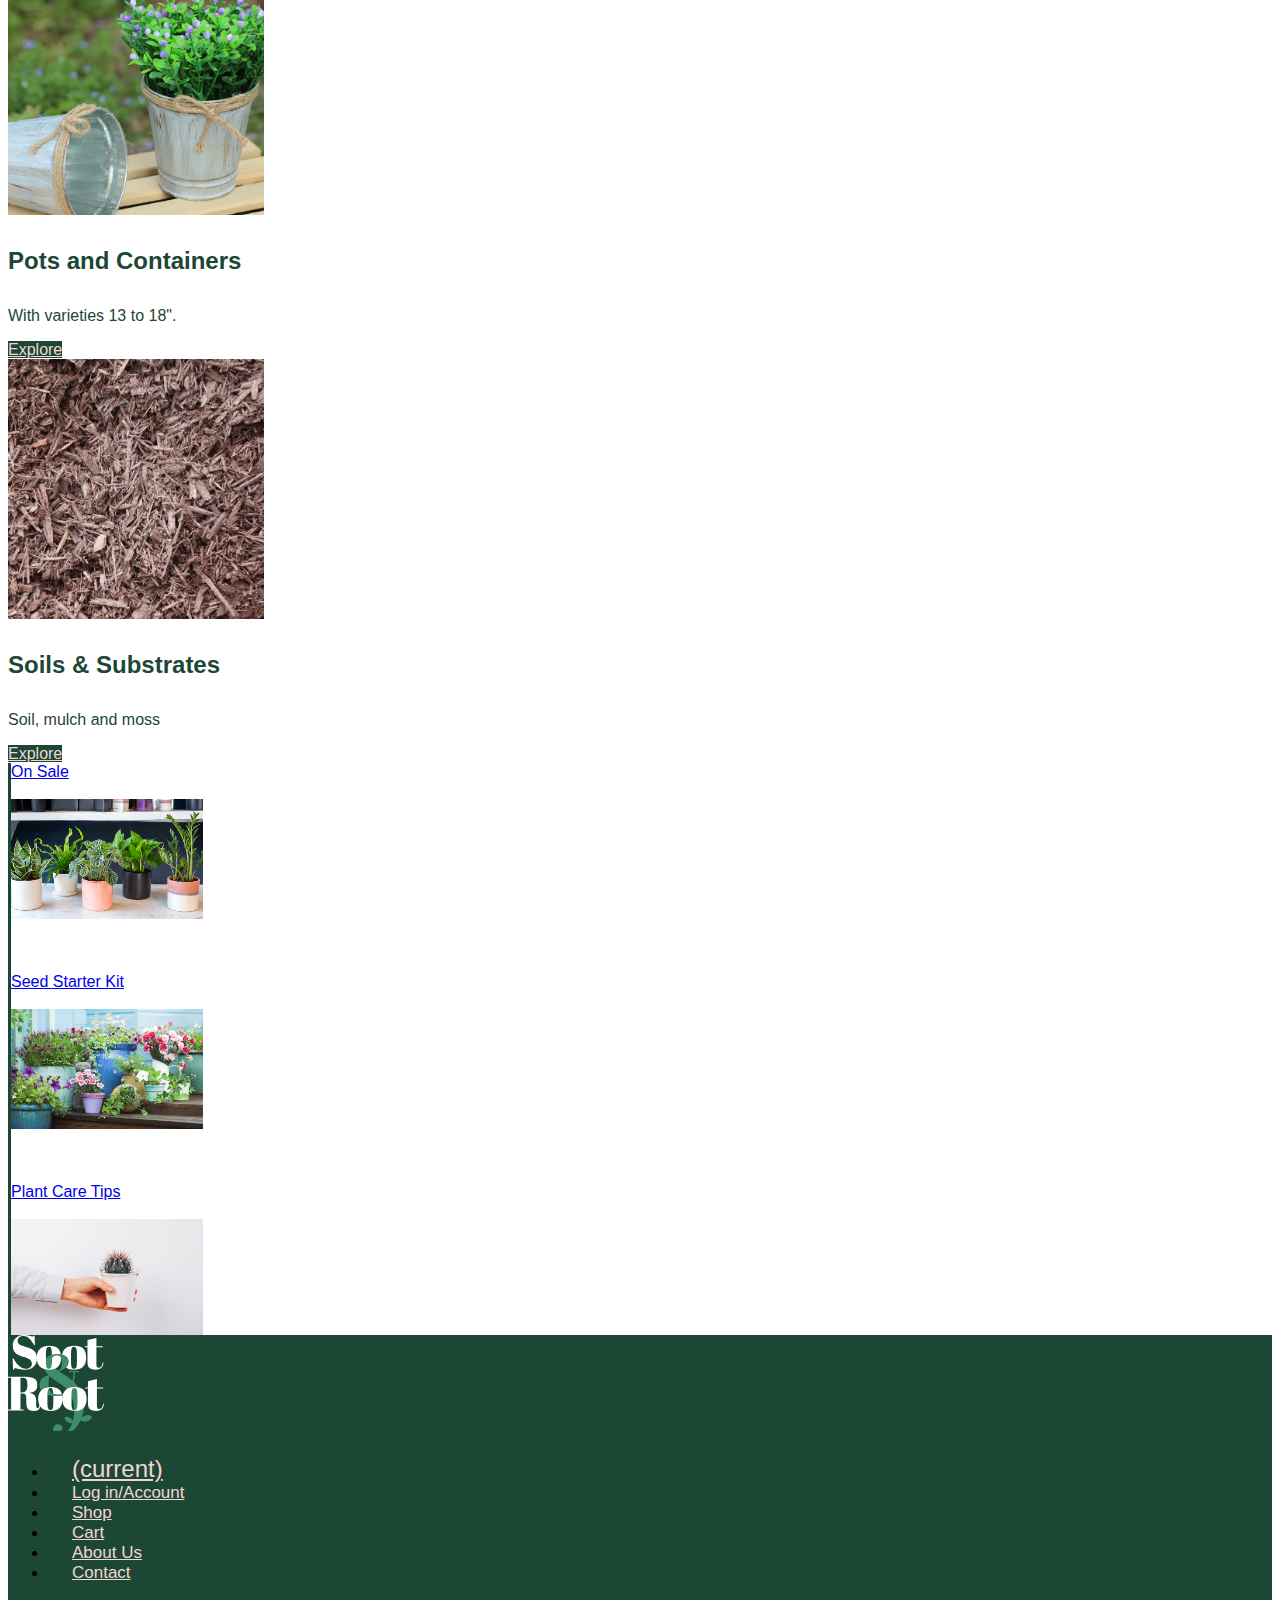
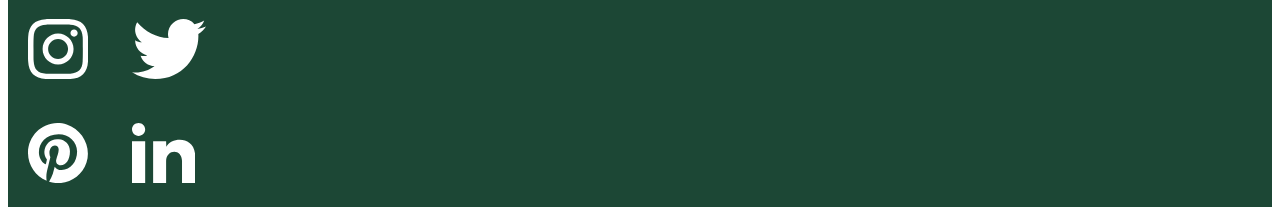
==== commit 4996d9a0: "connected links in sidebar and footer on index page. Evened out text on Tools page. Connected some l" ====
--- a/sandr/index.html
+++ b/sandr/index.html
@@ -91,22 +91,12 @@
       <p class="lead">It is our simple wish to match you with the plant that fits with your lifestyle and provide the knowledge to keep your plant growing strong from day one.</p>
     </div>
     <br><br>
-    <!-- <div>
-      <p class="h4">Join us on social media we love to see your plants grow and hear your stories.</p>
-      <br><br> -->
-      <!-- <div class="d-inline">
-      <a href="#"><img src="images/icons/instagram.svg" alt="" id="sM"></a>
-      <a href="#"><img src="images/icons/twitter.svg" alt="" id="sM"></a>
-      <a href="#"><img src="images/icons/pinterest.svg" alt="" id="sM"></a>
-      <a href="#"><img src="images/icons/linkedin.svg" alt="" id="sM"></a>
-    </div> -->
-
 </div>
 
 <!-- MAIN CONTENT -->
-<div class="container-fluid" id="homepage-about">
-<img src="images/about-us/woman-gardening.jpg" class="col-12">
-<div class="col-12" id="aboutus-textblock">
+<div class="container-fluid text-center" id="homepage-about">
+<img class="mx-auto img-fluid" src="images/about-us/woman-gardening.jpg" class="col-12">
+<div class="col-12 text-center" id="aboutus-textblock">
     <h2 class="display-4">About Us</h2>
     <span>We are dedicated to helping everyone find their perfect plant friend. Gardeners of all levels are welcome. We were founded by small beginnings and community initiatives</span>
     <span><a id="aboutus-emphasis" href="#">Learn More...</a></span>
@@ -125,17 +115,21 @@
 
           <div class="row">
           <div class="col-sm-4 mt-4" >
-              <img src="images/plants/boston-fern.jpg"  class="card-img-top border-0 mb-4" alt="...">
+            <div class="img-hover-zoom">
+              <img src="images/plants/boston-fern.jpg"  class="card-img-top border-0 mb-4" alt="Boston Fern">
+            </div>
             <div class="card border-0">
               <div class="card-body">
                 <h4 class="card-title">All Plants</h4>
                 <p class="card-text">Common and popular plants found inside many homes.</p>
-                <a href="#" class="btn btn-primary border-0" style="background-color:rgb(28,71,53);">Explore</a>
+                <a href="plants.html" class="btn btn-primary border-0" style="background-color:rgb(28,71,53);">Explore</a>
               </div>
             </div>
           </div>
           <div class="col-sm-4 mt-4" >
-              <img src="images/plants/Kaffir-Lily.jpg"  class="card-img-top mb-4" alt="...">
+            <div class="img-hover-zoom">
+              <img src="images/plants/Kaffir-Lily.jpg"  class="card-img-top mb-4" alt="Kaffir Lily">
+            </div>
             <div class="card border-0">
               <div class="card-body">
                 <h4 class="card-title">Flowering Plants</h4>
@@ -146,7 +140,9 @@
             </div>
           </div>
           <div class="col-sm-4 mt-4">
-            <img src="images/plants/zz-plant.jpg"  class="card-img-top mb-4" alt="...">
+            <div class="img-hover-zoom">
+            <img src="images/plants/zz-plant.jpg"  class="card-img-top mb-4" alt="zz Plant">
+            </div>
           <div class="card border-0">
             <div class="card-body">
               <h4 class="card-title">Easy & Low Light</h4>
@@ -162,7 +158,9 @@
         <div class="container">
           <div class="row">
               <div class="col-sm-4 mt-4">
-                  <img src="images/plants/golden-barrel-cactus.jpg"  class="card-img-top mb-4" alt="...">
+                <div class="img-hover-zoom">
+                  <img src="images/plants/golden-barrel-cactus.jpg"  class="card-img-top mb-4" alt="Golden Barrel Cactus">
+                </div>
                 <div class="card border-0" >
                   <div class="card-body">
                     <h4 class="card-title">Cactus</h4>
@@ -173,7 +171,9 @@
                 </div>
               </div>
               <div class="col-sm-4 mt-4">
-                  <img src="images/plants/flamingo-flower.jpg" class="card-img-top mb-4" alt="...">
+                <div class="img-hover-zoom">
+                  <img src="images/plants/flamingo-flower.jpg" class="card-img-top mb-4" alt="Flamingo Flower">
+                </div>
                 <div class="card border-0">
                   <div class="card-body">
                     <h4 class="card-title">Unusual Plants</h4>
@@ -184,7 +184,9 @@
                 </div>
               </div>
               <div class="col-sm-4 mt-4">
-                <img src="images/plants/creeping-fig.jpg" class="card-img-top mb-4" alt="...">
+                <div class="img-hover-zoom">
+                <img src="images/plants/creeping-fig.jpg" class="card-img-top mb-4" alt="Creeping Fig">
+                </div>
               <div class="card border-0">
                 <div class="card-body">
                   <h4 class="card-title">Hanging Plants</h4>
@@ -196,40 +198,46 @@
             </div>
 
             <div class="container mt-5">
-              <p class="h2">Tools, Pots & Soil </p>
+              <p class="h2">Rocks, Pots & Soil </p>
               <p>Find the center tools and substrate for your plant.</p>
             </div>
             <div class="container">
               <div class="row">
                   <div class="col-sm-4 mt-4">
-                      <img src="images/tools/tools.jpg" class="card-img-top mb-4" alt="...">
+                    <div class="img-hover-zoom">
+                      <img src="images/tools/river-rock.jpg" class="card-img-top mb-4" alt="Rocks">
+                    </div>
                     <div class="card border-0" >
                       <div class="card-body">
-                        <h4 class="card-title">Tools</h4>
-                        <p class="card-text">With varieties 4 to 12".</p>
-                        <a href="#" class="btn btn-primary border-0" style="background-color:rgb(28,71,53);">Explore</a>
+                        <h4 class="card-title">Rocks</h4>
+                        <p class="card-text">Several varieties 4 to 12".</p>
+                        <a href="tools.html#rocks" class="btn btn-primary border-0" style="background-color:rgb(28,71,53);">Explore</a>
 
                       </div>
                     </div>
                   </div>
                   <div class="col-sm-4 mt-4">
-                      <img src="images/tools/metal-pots.jpg" class="card-img-top mb-4" alt="...">
+                    <div class="img-hover-zoom">
+                      <img src="images/tools/metal-pots.jpg" class="card-img-top mb-4" alt="Pots">
+                    </div>
                     <div class="card border-0">
                       <div class="card-body">
                         <h4 class="card-title">Pots and Containers</h4>
                         <p class="card-text">With varieties 13 to 18".</p>
-                        <a href="#" class="btn btn-primary border-0" style="background-color:rgb(28,71,53);">Explore</a>
+                        <a href="tools.html#pots" class="btn btn-primary border-0" style="background-color:rgb(28,71,53);">Explore</a>
 
                       </div>
                     </div>
                   </div>
                   <div class="col-sm-4 mt-4">
-                    <img src="images/tools/river-rock.jpg" class="card-img-top mb-4" alt="...">
+                    <div class="img-hover-zoom">
+                    <img src="images/tools/mulch.jpg" class="card-img-top mb-4" alt="Soil">
+                    </div>
                   <div class="card border-0">
                     <div class="card-body">
                       <h4 class="card-title">Soils & Substrates</h4>
-                      <p class="card-text">With varieties 18 to 36".</p>
-                      <a href="#" class="btn btn-primary border-0" style="background-color:rgb(28,71,53);">Explore</a>
+                      <p class="card-text">Soil, mulch and moss</p>
+                      <a href="tools.html" class="btn btn-primary border-0" style="background-color:rgb(28,71,53);">Explore</a>
 
                     </div>
 
@@ -246,25 +254,25 @@
 <!-- SIDEBAR  -->
 
       <div class="col-12 col-lg-3 float-center pl-5 text-justify-center" id="vl">
-        <a href="#on_sale.html" class="h3 m-t-5 justify-content-center text-justify-center">On Sale</a>
+        <a href="plants.html" class="h3 m-t-5 justify-content-center text-justify-center">On Sale</a>
           <br><br>
         <div class="d-flex justify-content-center">
-          <img src="images/plants/indoor-plants.jpg" alt="" class="lD sidebar-img">
-          <img src="images/plants/indoor-plants.jpg" alt="" class="mD sidebar-img-small">
+          <a href="plants.html"><img src="images/plants/indoor-plants.jpg" alt="Plants" class="lD sidebar-img"></a>
+          <a href="plants.html"><img src="images/plants/indoor-plants.jpg" alt="Plants" class="mD sidebar-img-small"></a>
         </div>
           <br><br><br>
-        <a href="#seed_starter_kit.html" class="h3 justify-content-center">Seed Starter Kit</a>
+        <a href="plants.html" class="h3 justify-content-center">Seed Starter Kit</a>
           <br><br>
         <div class="d-flex justify-content-center">
-          <a href="#"><img src="images/plants/outdoor-plants.jpg" alt="" class="lD sidebar-img"></a>
-          <a href="#"><img src="images/plants/outdoor-plants.jpg" alt="" class="mD sidebar-img-small"></a>
+          <a href="plants.html"><img src="images/plants/outdoor-plants.jpg" alt="Plants" class="lD sidebar-img"></a>
+          <a href="plants.html"><img src="images/plants/outdoor-plants.jpg" alt="Plants" class="mD sidebar-img-small"></a>
         </div>
         <br><br><br>
-        <a href="#plant_care.html" class="h3 justify-content-center">Plant Care Tips</a>
+        <a href="plants.html" class="h3 justify-content-center">Plant Care Tips</a>
           <br><br>
         <div class="d-flex justify-content-center">
-          <a href="#"><img src="images/plants/plant-care.jpg" alt="" class="lD sidebar-img"></a>
-          <a href="#"><img src="images/plants/plant-care.jpg" alt="" class="mD sidebar-img-small"></a>
+          <a href="plants.html"><img src="images/plants/plant-care.jpg" alt="Plants" class="lD sidebar-img"></a>
+          <a href="plants.html"><img src="images/plants/plant-care.jpg" alt="Plants" class="mD sidebar-img-small"></a>
         </div>
     </div>
 
@@ -272,11 +280,7 @@
 
   </div>
  </div>
-
-
-
-
-      </div>
+</div>
               <!-- FOOTER -->
 
               <nav class="navbar navbar-expand-xl navbar-dark mt-4" style="background-color:rgb(28,71,53);">
@@ -301,19 +305,19 @@
                         </li>
 
                         <li class="nav-item">
-                            <a class="footer-nav-link"   href="#">Log in/Account</a>
+                            <a class="footer-nav-link"   href="account.html">Log in/Account</a>
 
                         <li class="nav-item">
-                            <a class="footer-nav-link" href="#">Shop</a>
+                            <a class="footer-nav-link" href="plants.html">Shop</a>
                         </li>
                         <li class="footer-nav-item">
-                            <a class="footer-nav-link" href="#">Cart</a>
+                            <a class="footer-nav-link" href="cart.html">Cart</a>
                         </li>
                         <li class="nav-item">
-                          <a class="footer-nav-link" href="">About Us</a>
+                          <a class="footer-nav-link" href="about-us">About Us</a>
                       </li>
                       <li class="nav-item">
-                          <a class="footer-nav-link" href="">Contact</a>
+                          <a class="footer-nav-link" href="contact.html">Contact</a>
                       </li>
                     </ul>
                     <div class="d-flex">
--- a/sandr/styles/main.css
+++ b/sandr/styles/main.css
@@ -131,14 +131,37 @@
     color: rgb(28,71,53);
 }
 
-
 .btn-primary {
     color:#F2D6D4;
 }
 .btn-primary:hover {
     color:white;
 }
-
+#homepage-about {}
+
+#homepage-about.h2{
+  text-align: left;
+}
+
+#aboutus-emphasis {
+  color: #3f8c68;
+  padding-left: .5em;
+}
+
+#aboutus-textblock{
+  padding-top: 1.5em;
+  padding-bottom: 3em;
+  margin-bottom: 2em;
+}
+
+.sidebar-img-small {
+  display: none;
+}
+
+.sidebar-img {
+  min-width: 200px;
+  max-width: 100%
+}
 
 /*  Jumbotron */
 .jumbotron{
@@ -229,30 +252,7 @@
     transform: scale(1.5);
   }
 
-/* HomePage -- Main */
-#homepage-about {
-  background-color: #ecdbd2;
-}
-
-#aboutus-emphasis {
-  color: #3f8c68;
-  padding-left: .5em;
-}
-
-#aboutus-textblock{
-  padding-top: 1.5em;
-  padding-bottom: 3em;
-  margin-bottom: 2em;
-}
-
-.sidebar-img-small {
-  display: none;
-}
-
-.sidebar-img {
-  min-width: 200px;
-  max-width: 100%
-}
+
 
 
 /* Media Queries */
@@ -264,6 +264,8 @@
 
 .card {
   width: 16rem;
+  border: none;
+
 }
 
 .card-body{
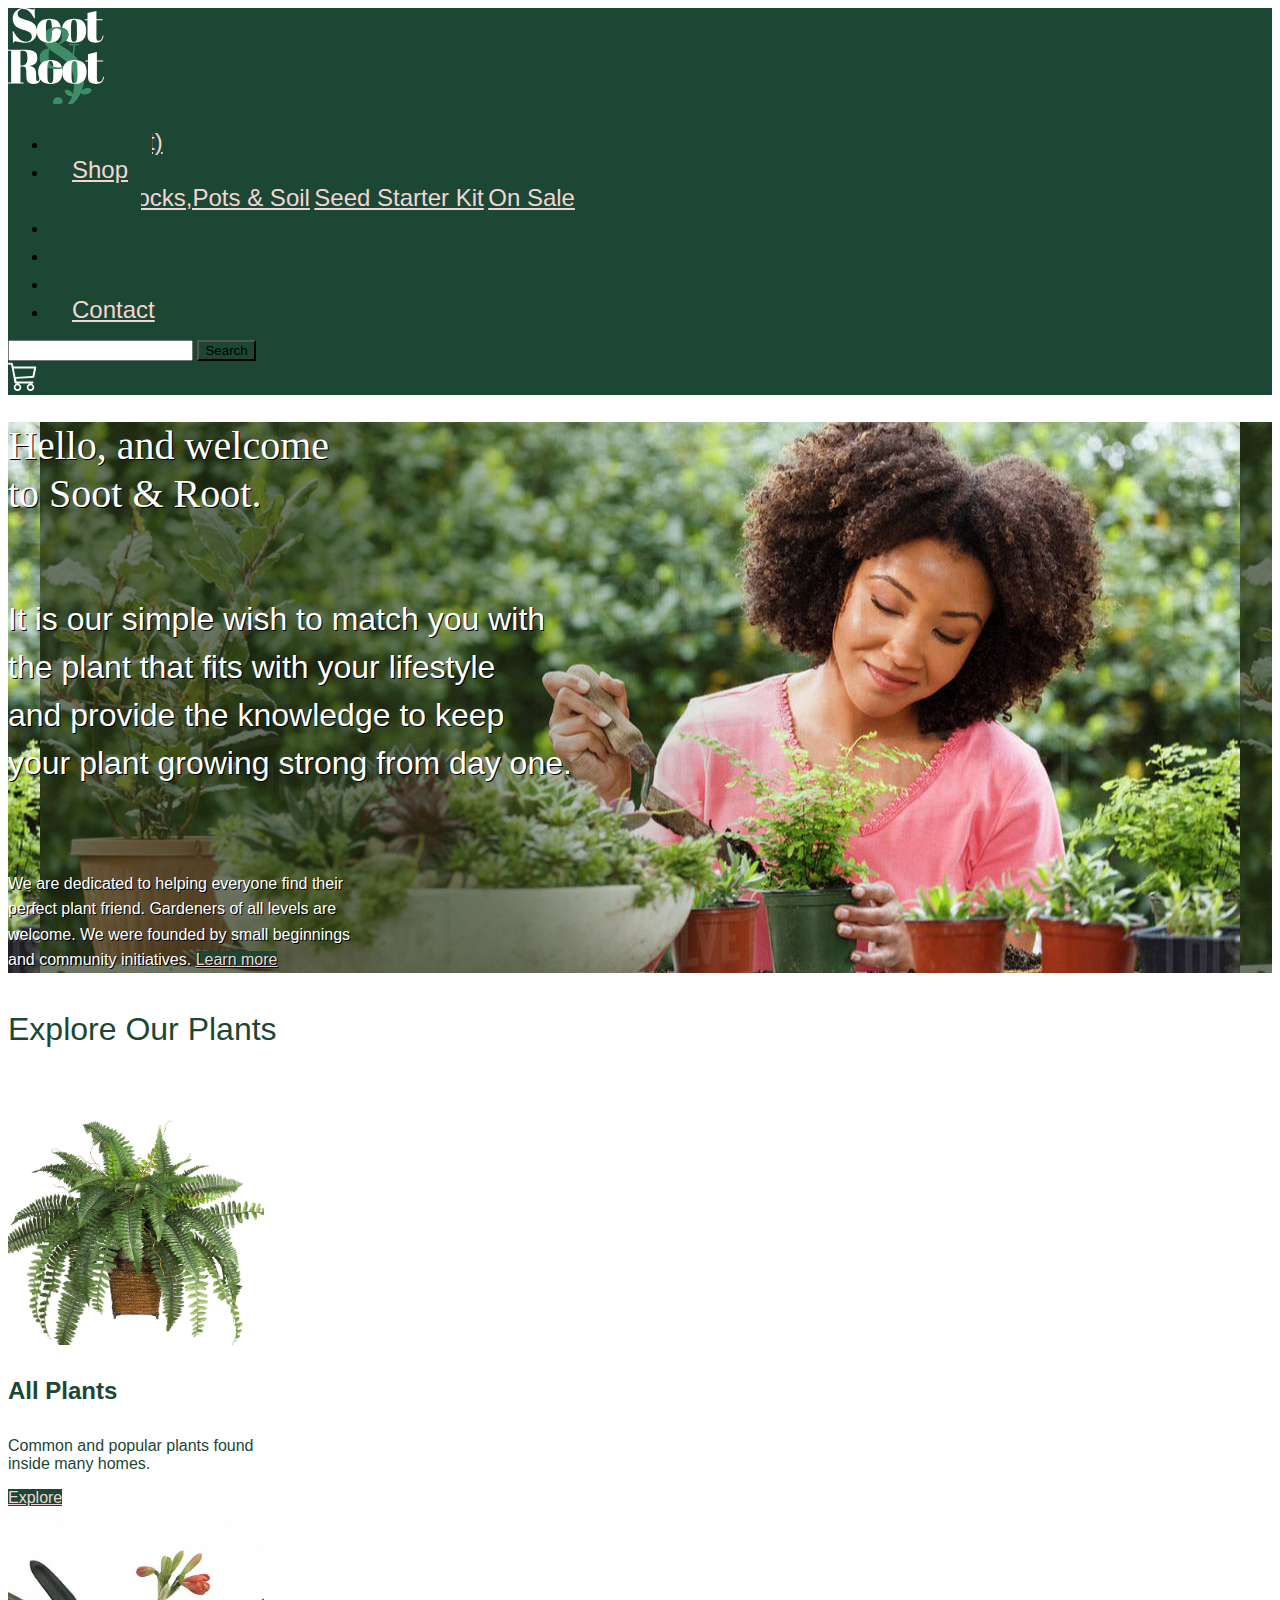
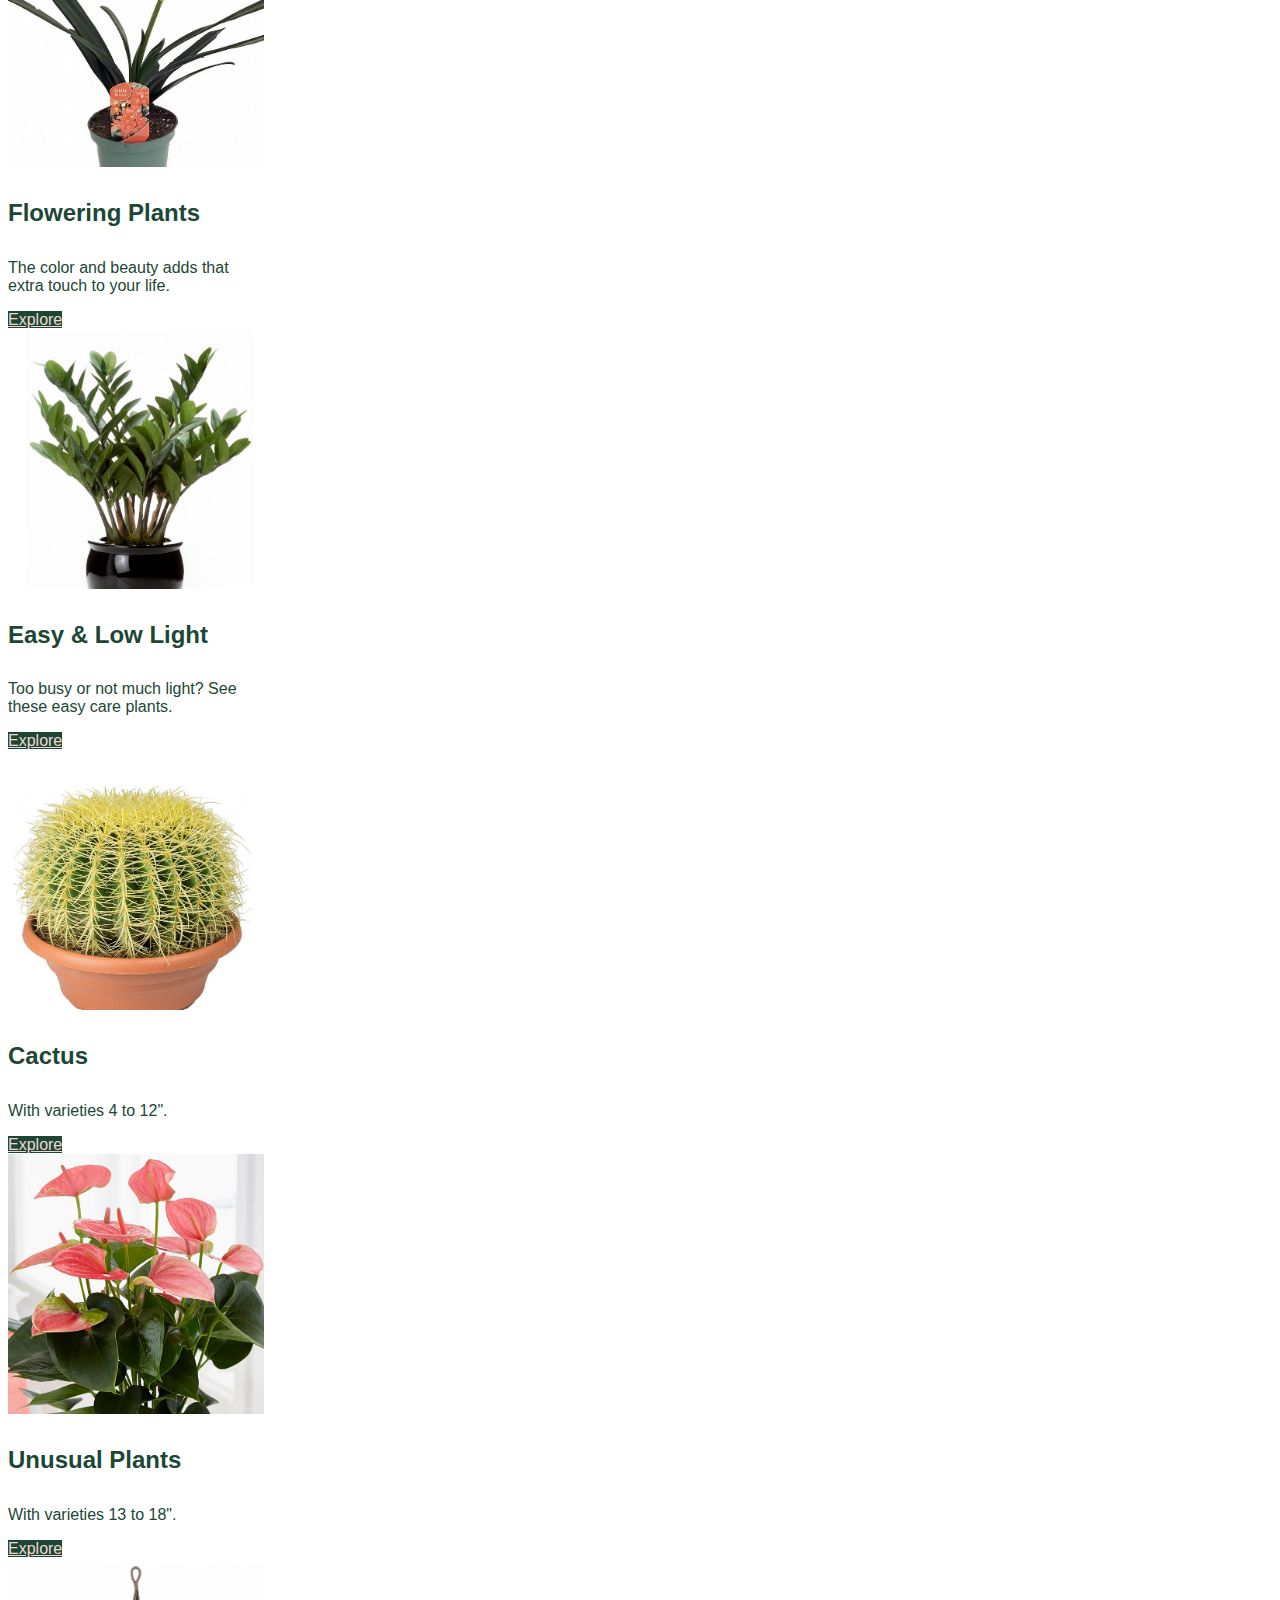
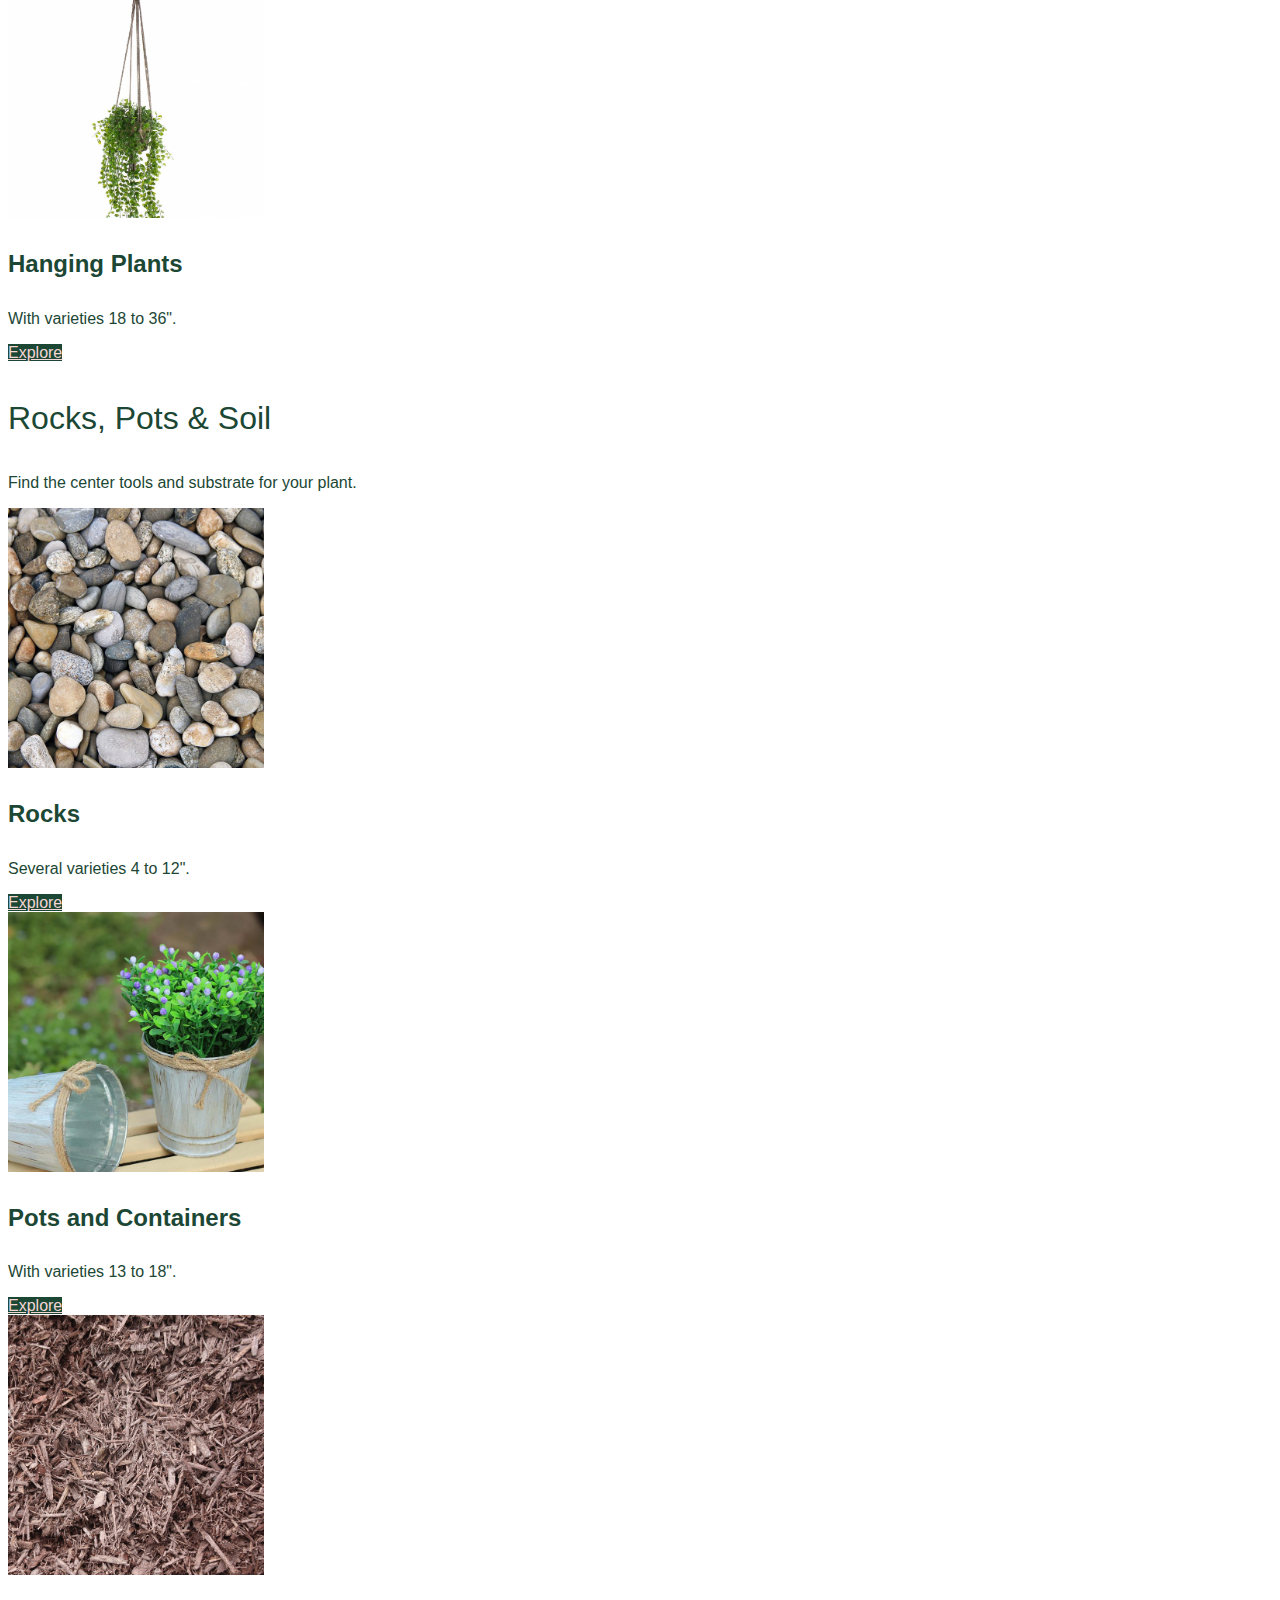
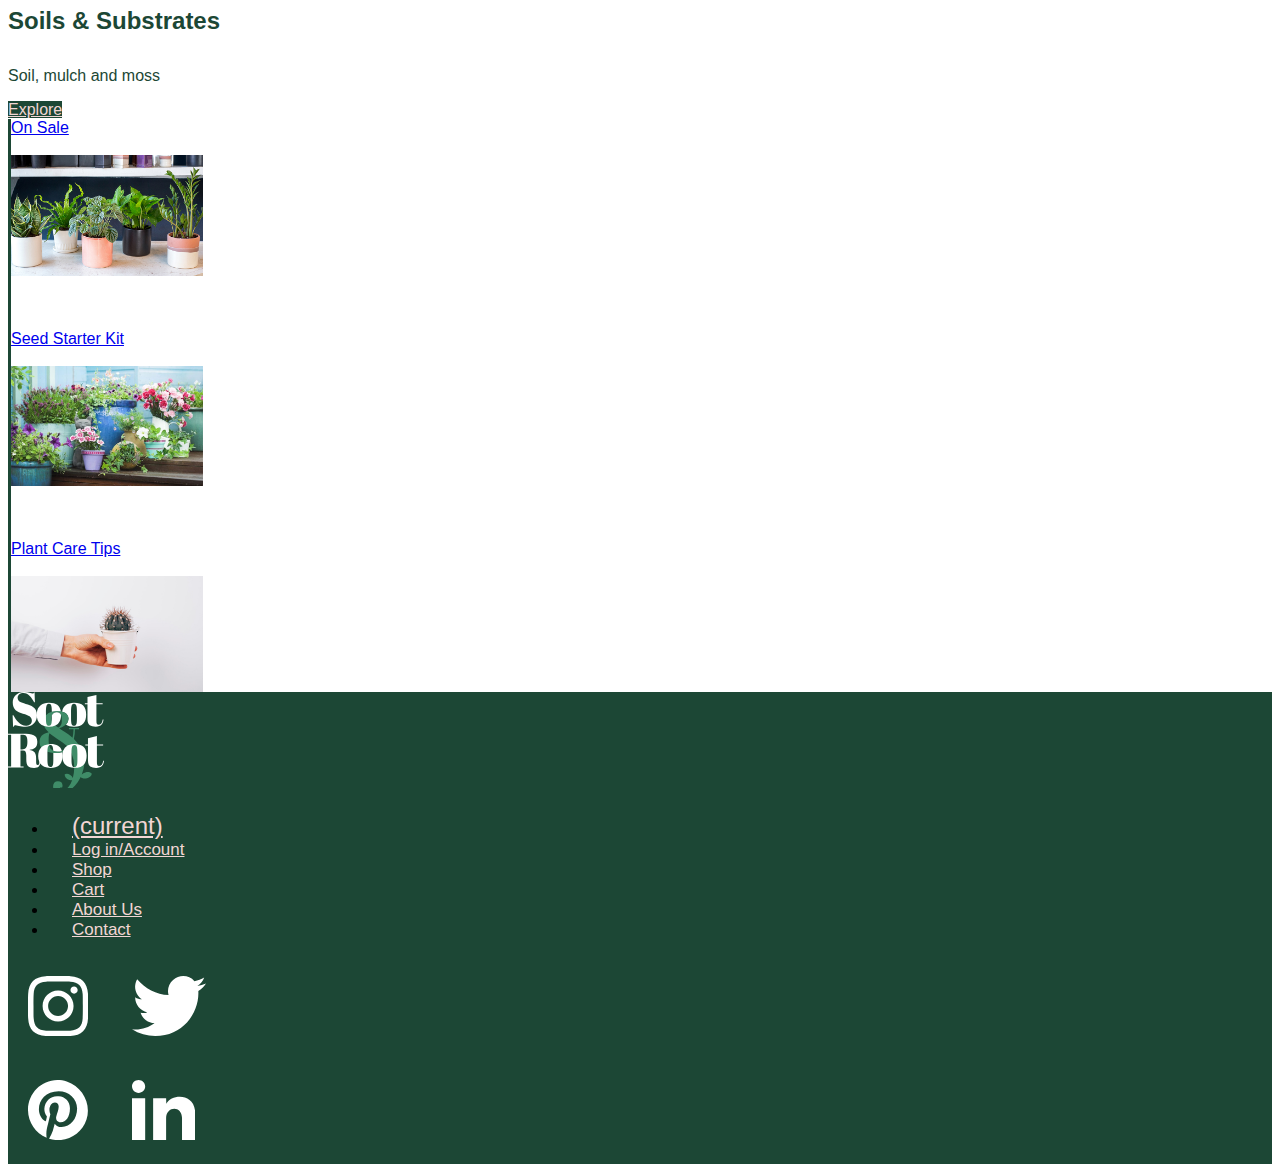
==== commit b83443f0: "Fixed the jumbotron section of index.html moddified main.css and added woman gardener into the main " ====
--- a/sandr/index.html
+++ b/sandr/index.html
@@ -83,29 +83,19 @@
 </div>
 
 <!-- JUMBOTRON -->
-
-
-<div class="jumbotron py-3">
-    <div class="container border-0">
-      <h1 class="display-3">Hello, and welcome to Soot & Root.</h1>
-      <p class="lead">It is our simple wish to match you with the plant that fits with your lifestyle and provide the knowledge to keep your plant growing strong from day one.</p>
-    </div>
-    <br><br>
+ 
+<div class="jumbotron img-responsive container rounded-0">
+  <h1 class="display-3" style="color: white; text-shadow: 1px 1px black; ">Hello, and welcome <br>to Soot & Root.</h1>
+  <br>
+  <p class="h2" style="color: white; text-shadow: 1px 1px black;">It is our simple wish to match you with<br> the plant that fits with your lifestyle<br> and provide the knowledge to keep<br> your plant growing strong from day one.</p>
+  <br><br>
+  <p class="h4" style="color: white; text-shadow: 1px 1px black; line-height: 1.6;">We are dedicated to helping everyone find their<br> perfect plant friend. Gardeners of all levels are<br> welcome. We were founded by small beginnings<br> and community initiatives.
+    <a href="#" class="btn btn-primary border-0" style="background-color:rgb(28,71,53);">Learn more</a>
+
+  </p>
 </div>
 
 <!-- MAIN CONTENT -->
-<div class="container-fluid text-center" id="homepage-about">
-<img class="mx-auto img-fluid" src="images/about-us/woman-gardening.jpg" class="col-12">
-<div class="col-12 text-center" id="aboutus-textblock">
-    <h2 class="display-4">About Us</h2>
-    <span>We are dedicated to helping everyone find their perfect plant friend. Gardeners of all levels are welcome. We were founded by small beginnings and community initiatives</span>
-    <span><a id="aboutus-emphasis" href="#">Learn More...</a></span>
-
-  </div>
-
-</div>
-
-
 
     <div class="container">
       <div class="row">
--- a/sandr/styles/main.css
+++ b/sandr/styles/main.css
@@ -137,7 +137,7 @@
 .btn-primary:hover {
     color:white;
 }
-#homepage-about {}
+
 
 #homepage-about.h2{
   text-align: left;
@@ -165,9 +165,12 @@
 
 /*  Jumbotron */
 .jumbotron{
-    background-color: #F2D6D4;
-    display: none;
+  background-image: url('../images/woman-gardening_3.jpg');
+  min-height: 500px;
+  height: auto;
+  background-position: center;
     }
+
 
 p.lead {
     font-family: "Trebuchet MS", "Lucida Grande", "Lucida Sans Unicode", "Lucida Sans",
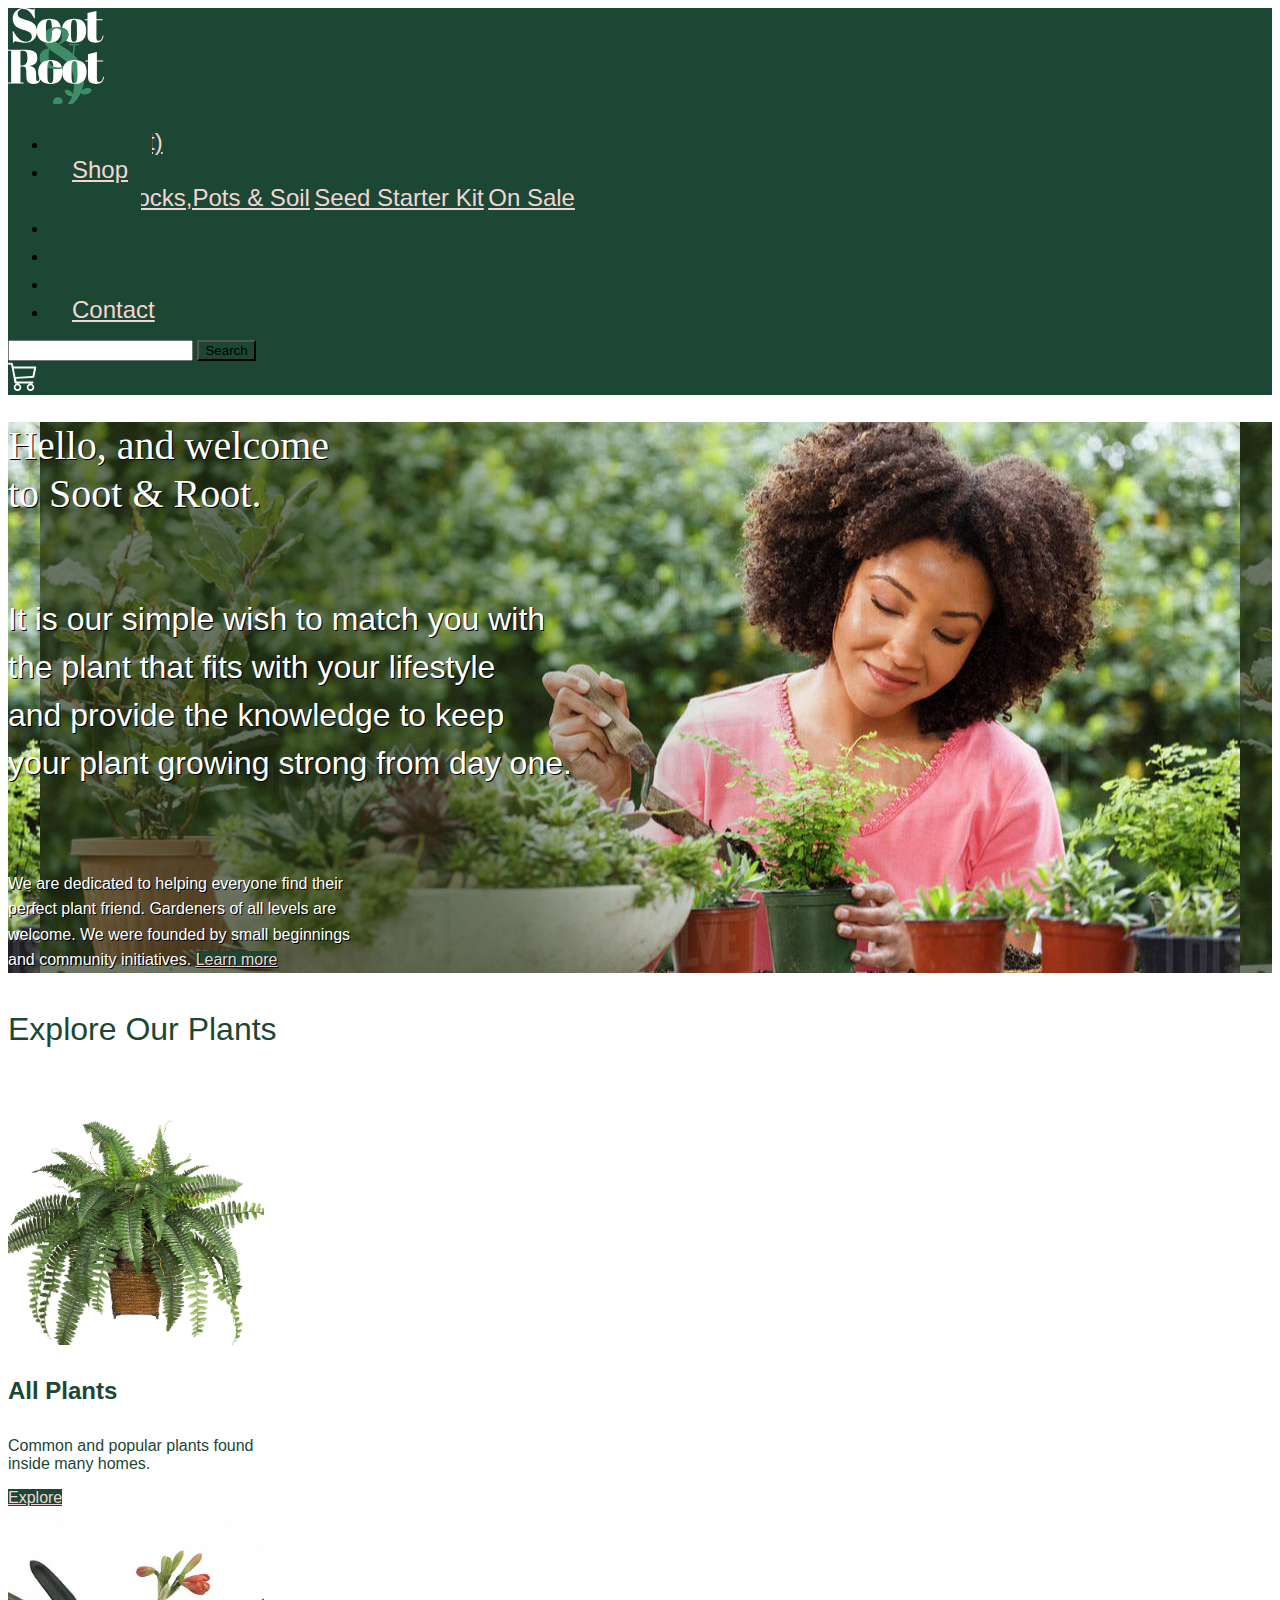
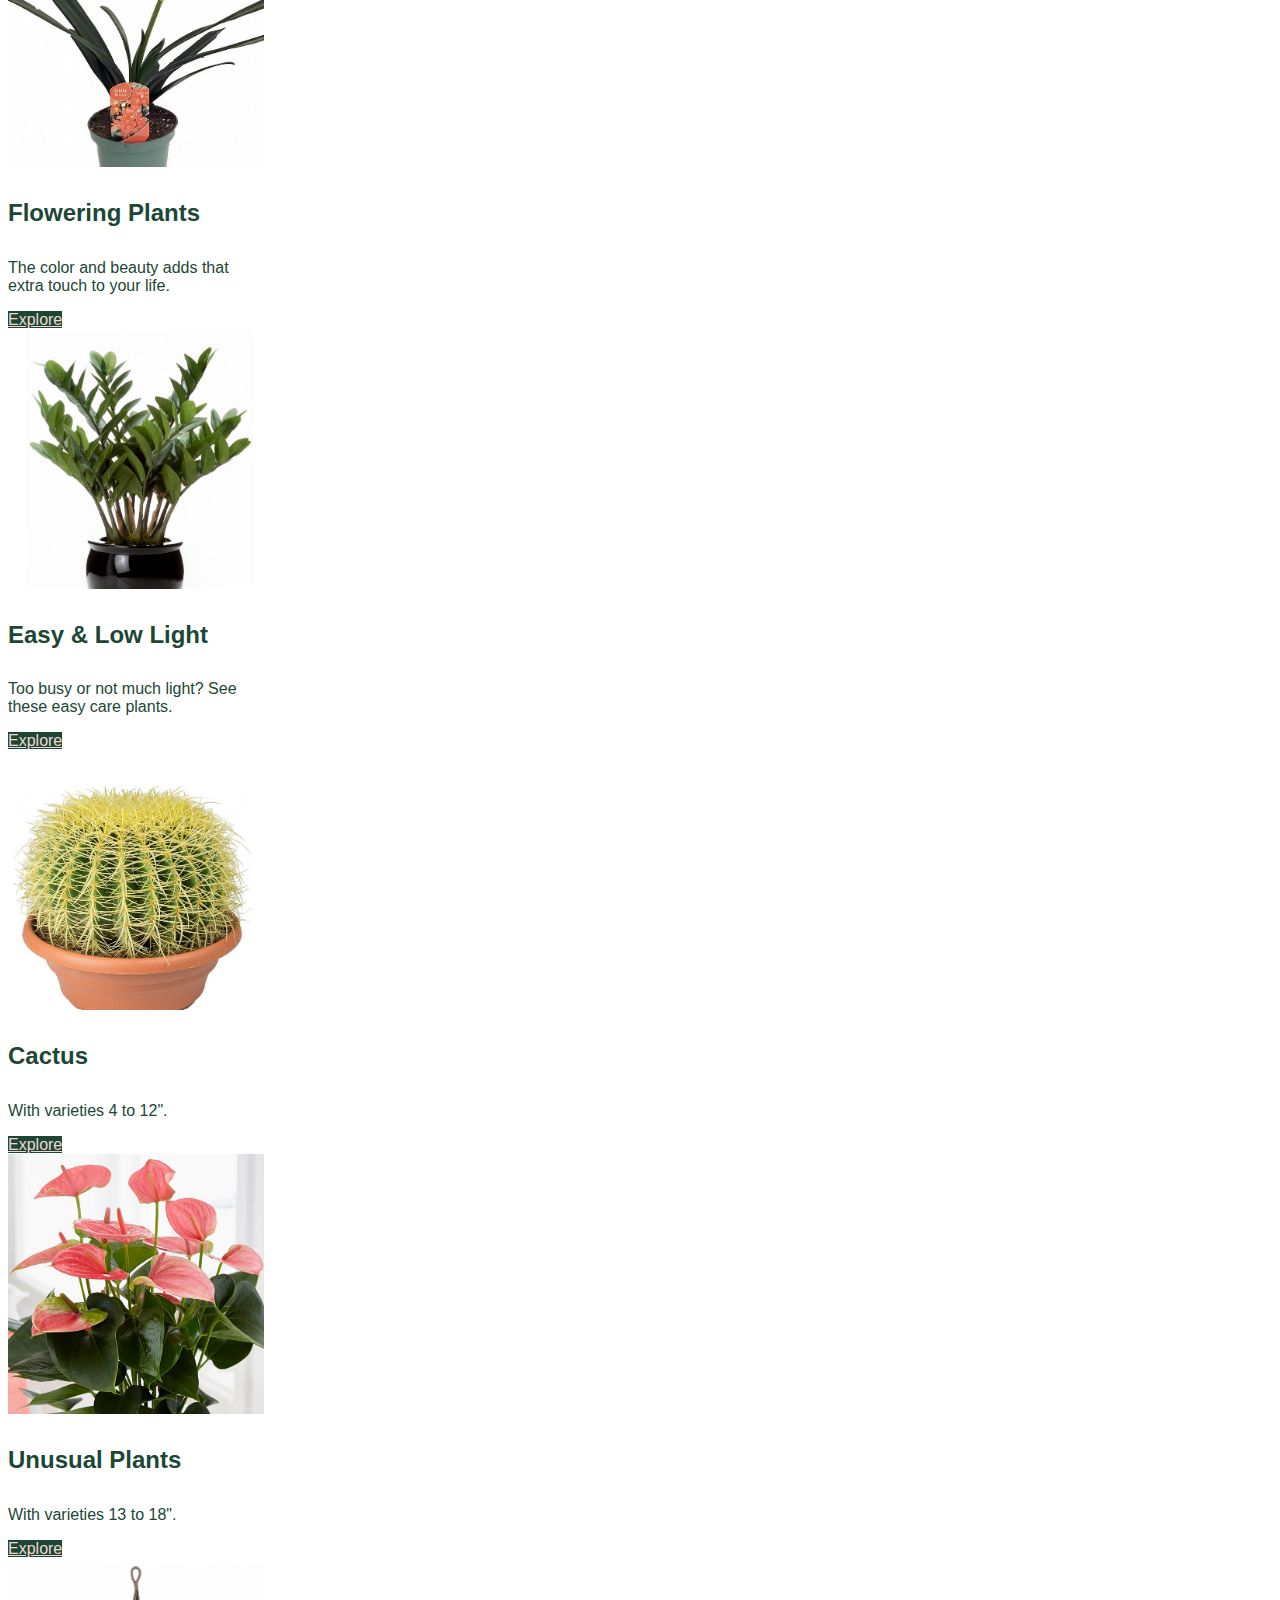
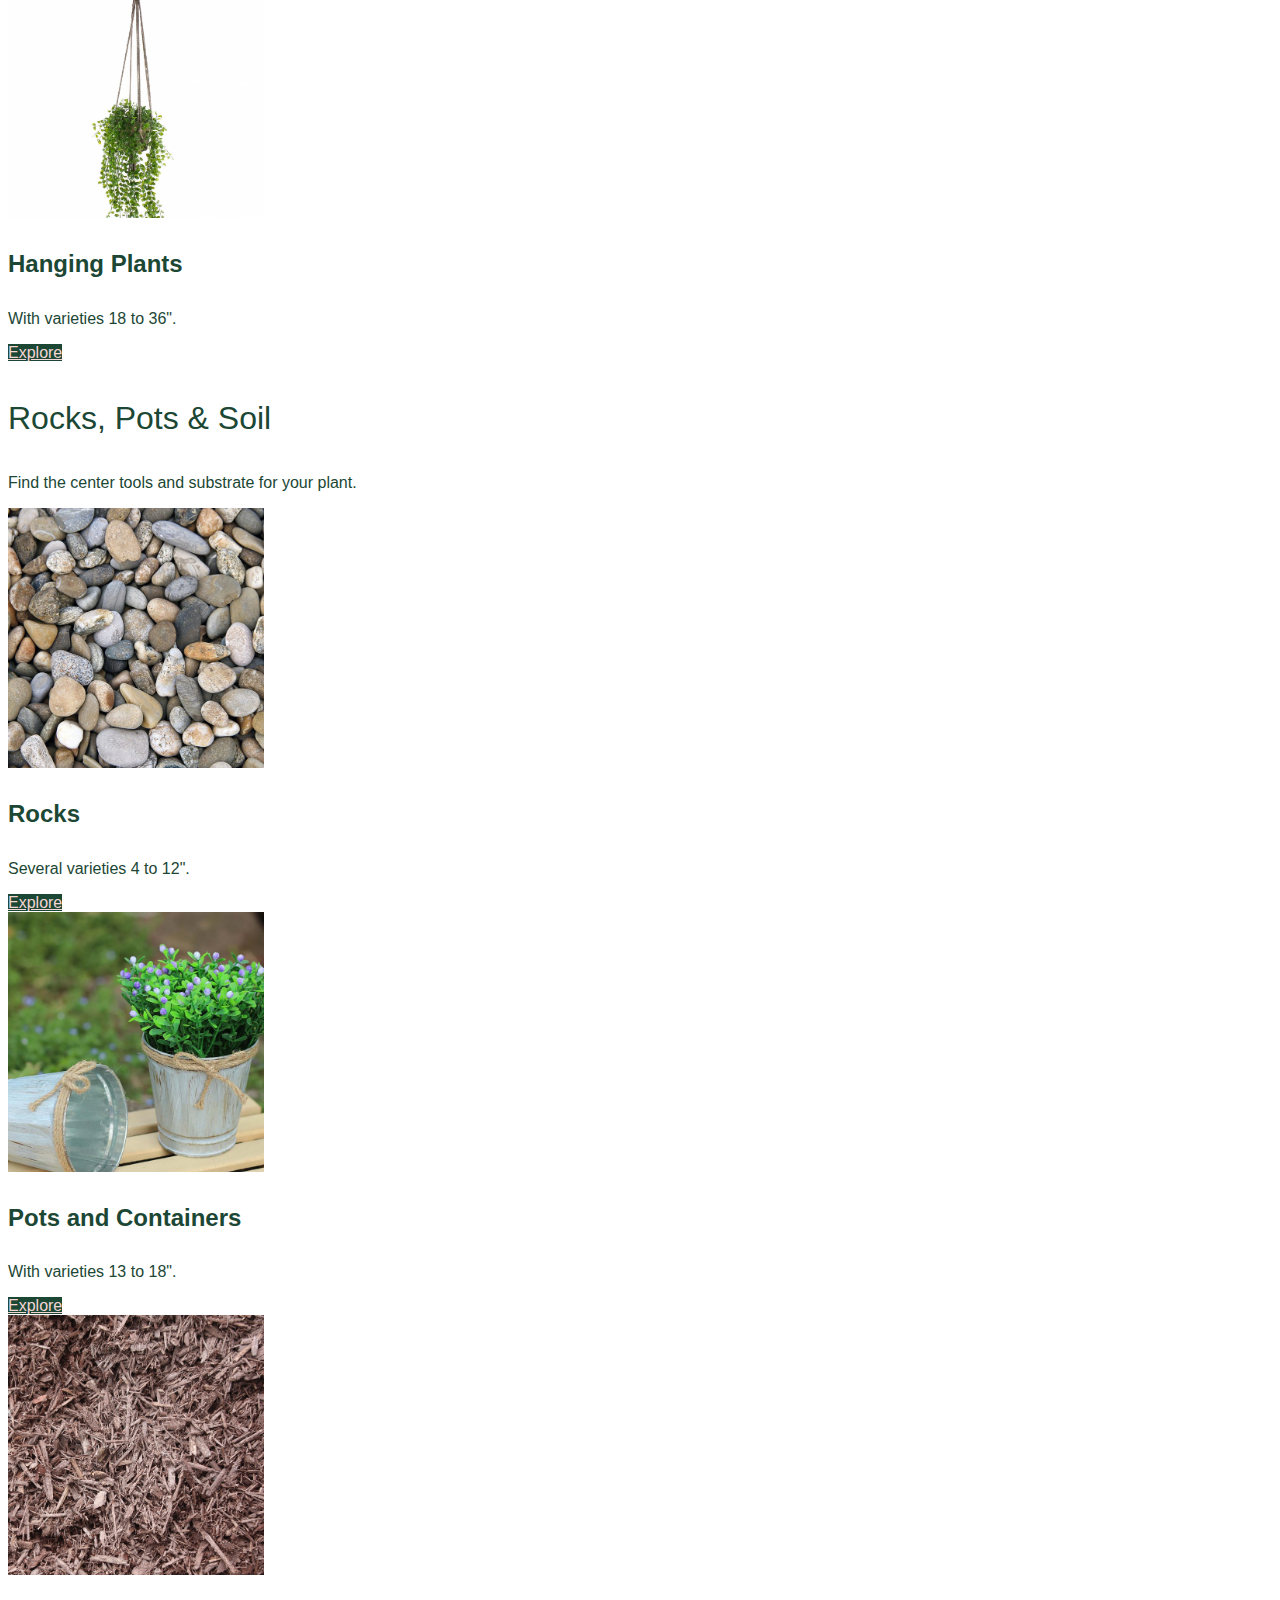
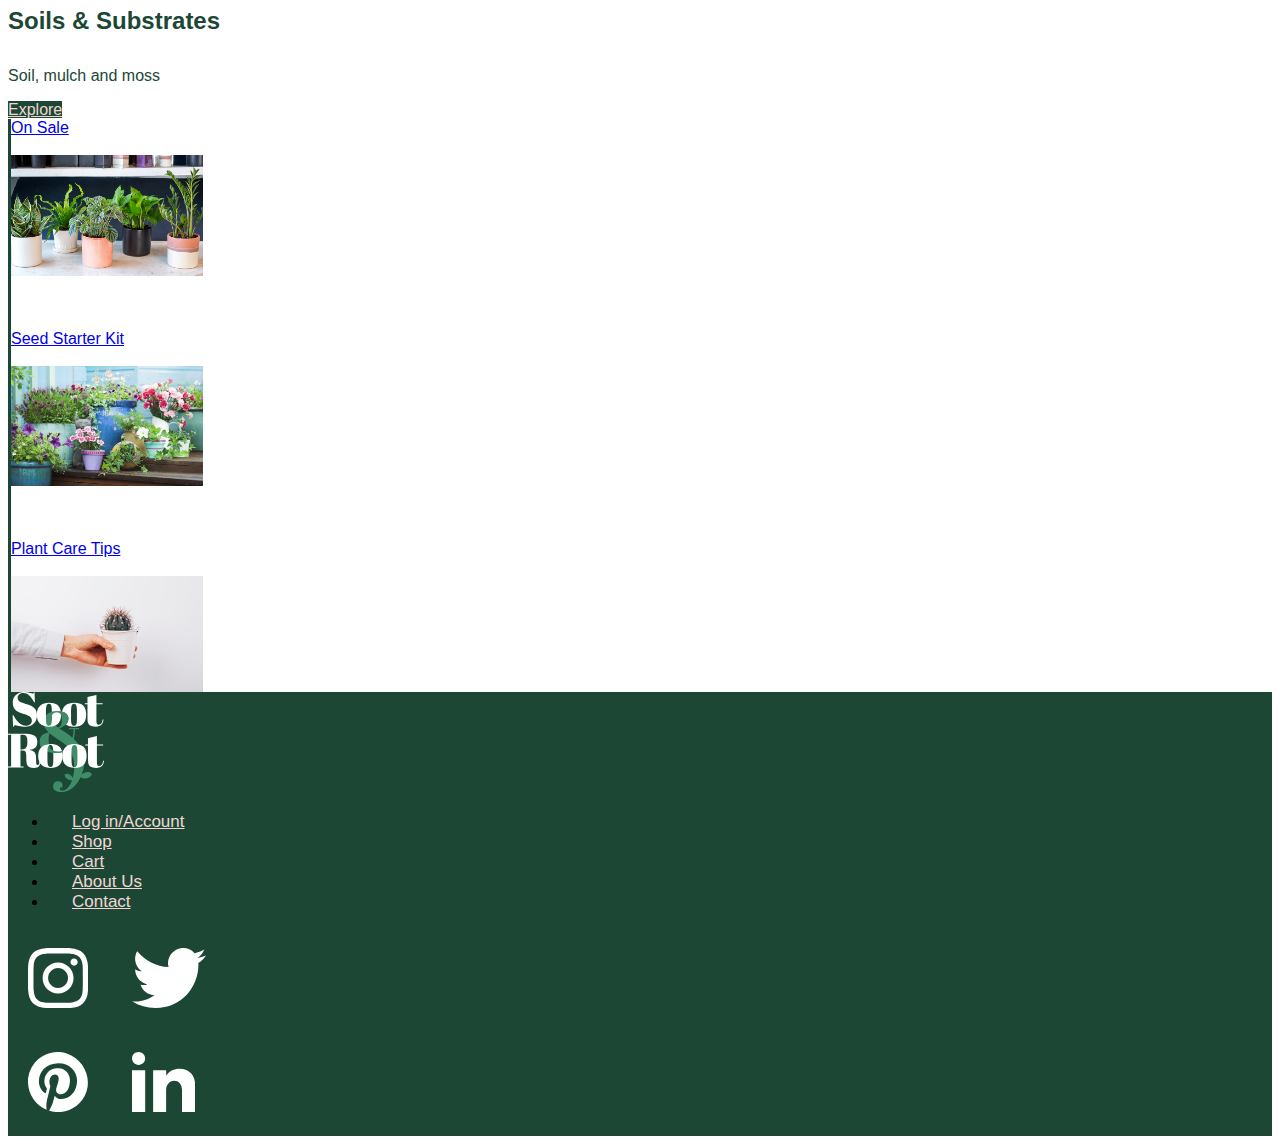
==== commit c0b907f5: "Updated footer and navbar" ====
--- a/sandr/index.html
+++ b/sandr/index.html
@@ -45,23 +45,23 @@
 
                   <a class="dropdown-item" href="plants.html">Plants</a>
                     <a class="dropdown-item" href="tools.html">Rocks,Pots & Soil</a>
-                    <a class="dropdown-item" href="#">Seed Starter Kit</a>
-                    <a class="dropdown-item" href="#">On Sale</a>
+                    <a class="dropdown-item" href="plants.html#seed_starter_kit">Seed Starter Kit</a>
+                    <a class="dropdown-item" href="plants.html#sale">On Sale</a>
 
                 </div>
             </li>
 
             <li class="nav-item">
-                <a class="nav-link" href="#">Cart</a>
+                <a class="nav-link" href="cart.html">Cart</a>
             </li>
             <li class="nav-item">
-                <a class="nav-link" href="#">Account</a>
+                <a class="nav-link" href="account.html">Account</a>
             </li>
             <li class="nav-item">
-              <a class="nav-link" href="">About Us</a>
+              <a class="nav-link" href="about-us.html">About Us</a>
           </li>
           <li class="nav-item">
-              <a class="nav-link" href="">Contact</a>
+              <a class="nav-link" href="contact.html">Contact</a>
           </li>
         </ul>
 
@@ -227,7 +227,7 @@
                     <div class="card-body">
                       <h4 class="card-title">Soils & Substrates</h4>
                       <p class="card-text">Soil, mulch and moss</p>
-                      <a href="tools.html" class="btn btn-primary border-0" style="background-color:rgb(28,71,53);">Explore</a>
+                      <a href="tools.html#soil" class="btn btn-primary border-0" style="background-color:rgb(28,71,53);">Explore</a>
 
                     </div>
 
@@ -272,31 +272,12 @@
  </div>
 </div>
               <!-- FOOTER -->
-
               <nav class="navbar navbar-expand-xl navbar-dark mt-4" style="background-color:rgb(28,71,53);">
-
                 <div class="container">
-
                     <a class="navbar-brand" href="index.html"><img src="images/soot&root_logo.svg" alt="Soot & Root" id="logo"></a>
-
-                    <button class="navbar-toggler" type="button" data-toggle="collapse" data-target="#navbarTogglerDemo02" aria-controls="navbarTogglerDemo02" aria-expanded="false" aria-label="Toggle navigation">
-                      <span class="navbar-toggler-icon"></span>
-                    </button>
-
-
-
-
-                    <div class="collapse navbar-collapse" id="navbarTogglerDemo02">
-
-
-                      <ul class="navbar-nav mr-auto mt-2 mt-lg-0">
-                        <li class="nav-item active">
-                          <a class="nav-link" href="#"><span class="sr-only">(current)</span></a>
-                        </li>
-
+                      <ul class="navbar-nav d-flex-shrink mr-auto">
                         <li class="nav-item">
                             <a class="footer-nav-link"   href="account.html">Log in/Account</a>
-
                         <li class="nav-item">
                             <a class="footer-nav-link" href="plants.html">Shop</a>
                         </li>
@@ -304,13 +285,14 @@
                             <a class="footer-nav-link" href="cart.html">Cart</a>
                         </li>
                         <li class="nav-item">
-                          <a class="footer-nav-link" href="about-us">About Us</a>
+                          <a class="footer-nav-link" href="about-us.html">About Us</a>
                       </li>
                       <li class="nav-item">
                           <a class="footer-nav-link" href="contact.html">Contact</a>
                       </li>
                     </ul>
-                    <div class="d-flex">
+                    <span class="row d-flex-shrink mr-auto align-items-start">
+                    <div class="row d-flex-shrink mr-auto align-items-start">
                       <a href="#"><img src="images/icons/instagram_2.svg" alt=""id="sM"></a>
                       <a href="#"><img src="images/icons/twitter_2.svg" alt="" id="sM"></a>
                       </div>
@@ -318,8 +300,8 @@
                       <a href="#"><img src="images/icons/pinterest_2.svg" alt="" id="sM"></a>
                       <a href="#"><img src="images/icons/linkedin_2.svg" alt="" id="sM"></a>
                     </div>
-        </nav>
-
+                  </span>
+                   </nav>
 
 
 
--- a/sandr/styles/main.css
+++ b/sandr/styles/main.css
@@ -209,9 +209,6 @@
 
 /* Sidebar */
 
-
-
-
 .sidebar-item {
   border-style: solid;
   border-width: medium;
@@ -219,7 +216,20 @@
 }
 
 
-
+/* Footer */
+
+.footer-nav-link{
+  font-family: "Trebuchet MS", "Lucida Grande", "Lucida Sans Unicode", "Lucida Sans",
+  Tahoma, sans-serif;
+  font-size: 17px;
+  color: #F2D6D4;
+  padding: 0em 1.5rem 0 1.5rem;
+} 
+
+.footer-nav-link:hover{
+  text-decoration: none;
+  color: white;
+}
 
 #iconSun {
     margin: 0 10px 2px 10px;
